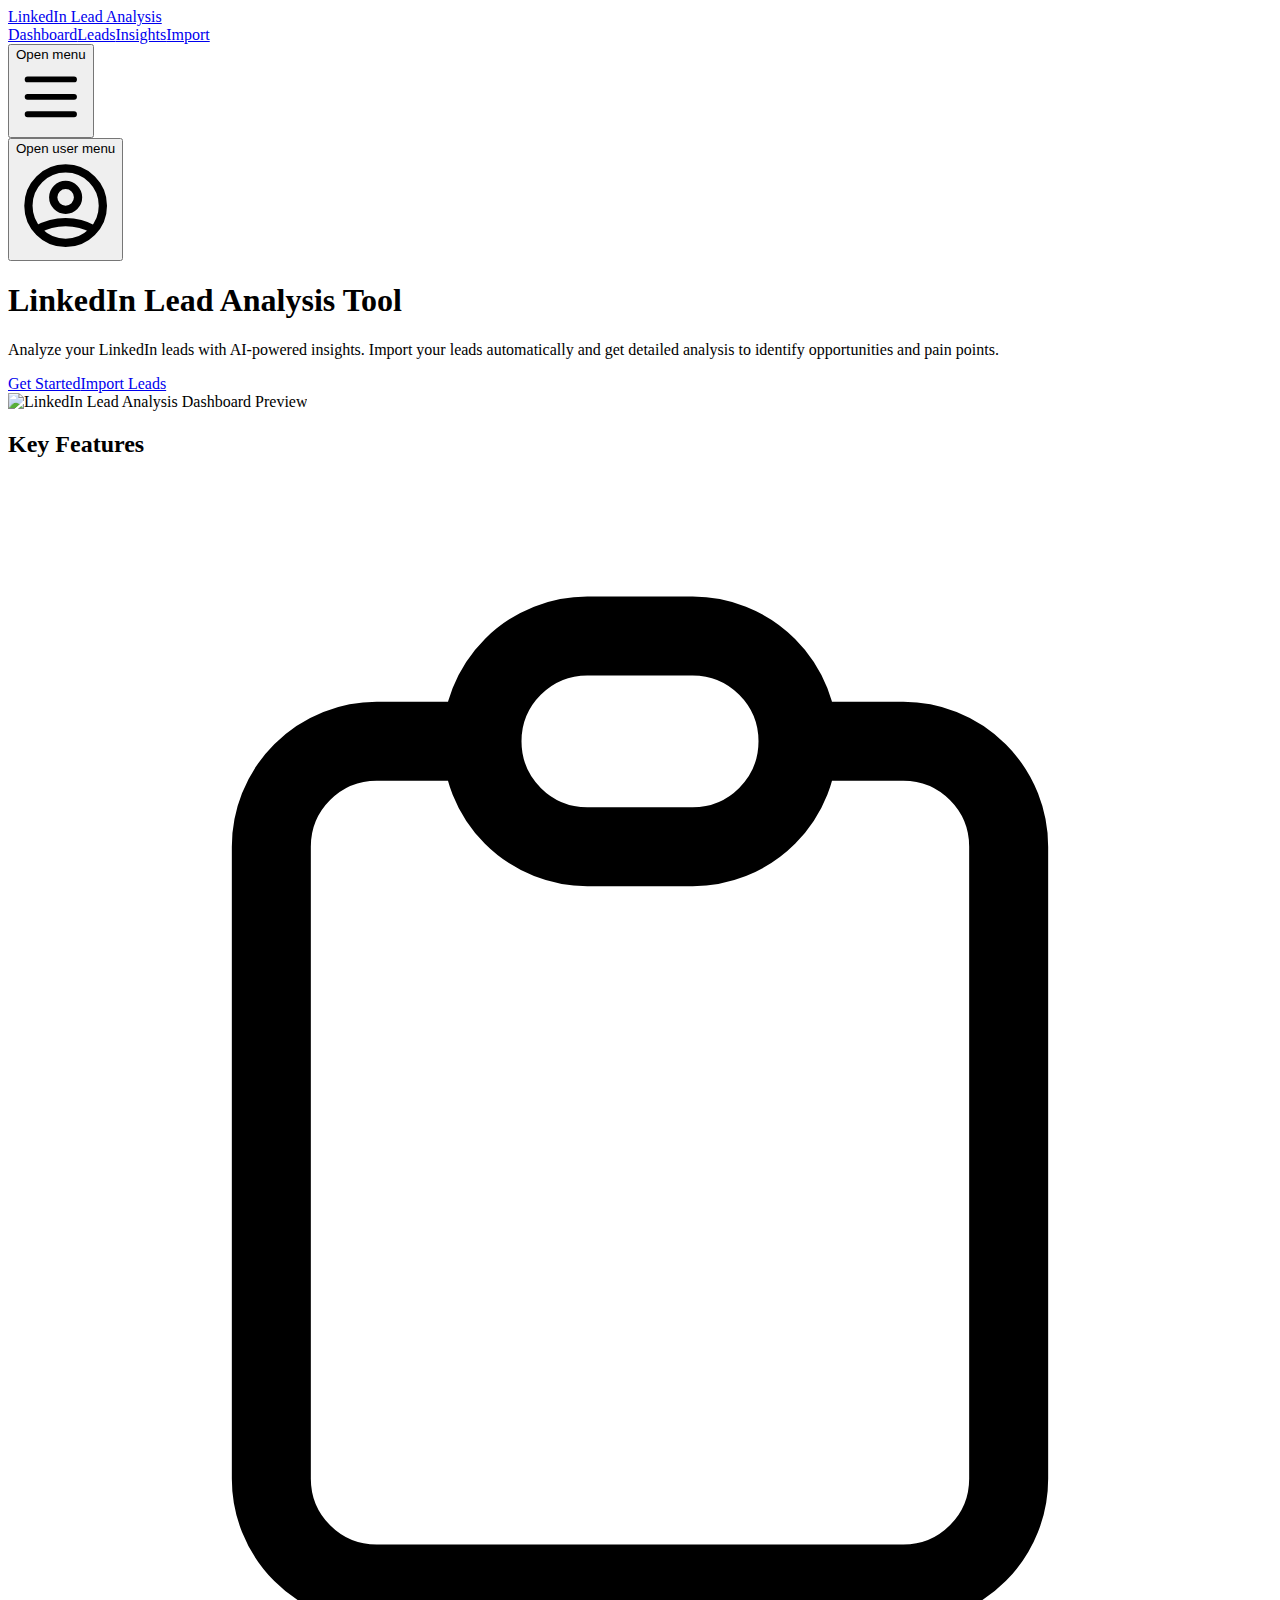
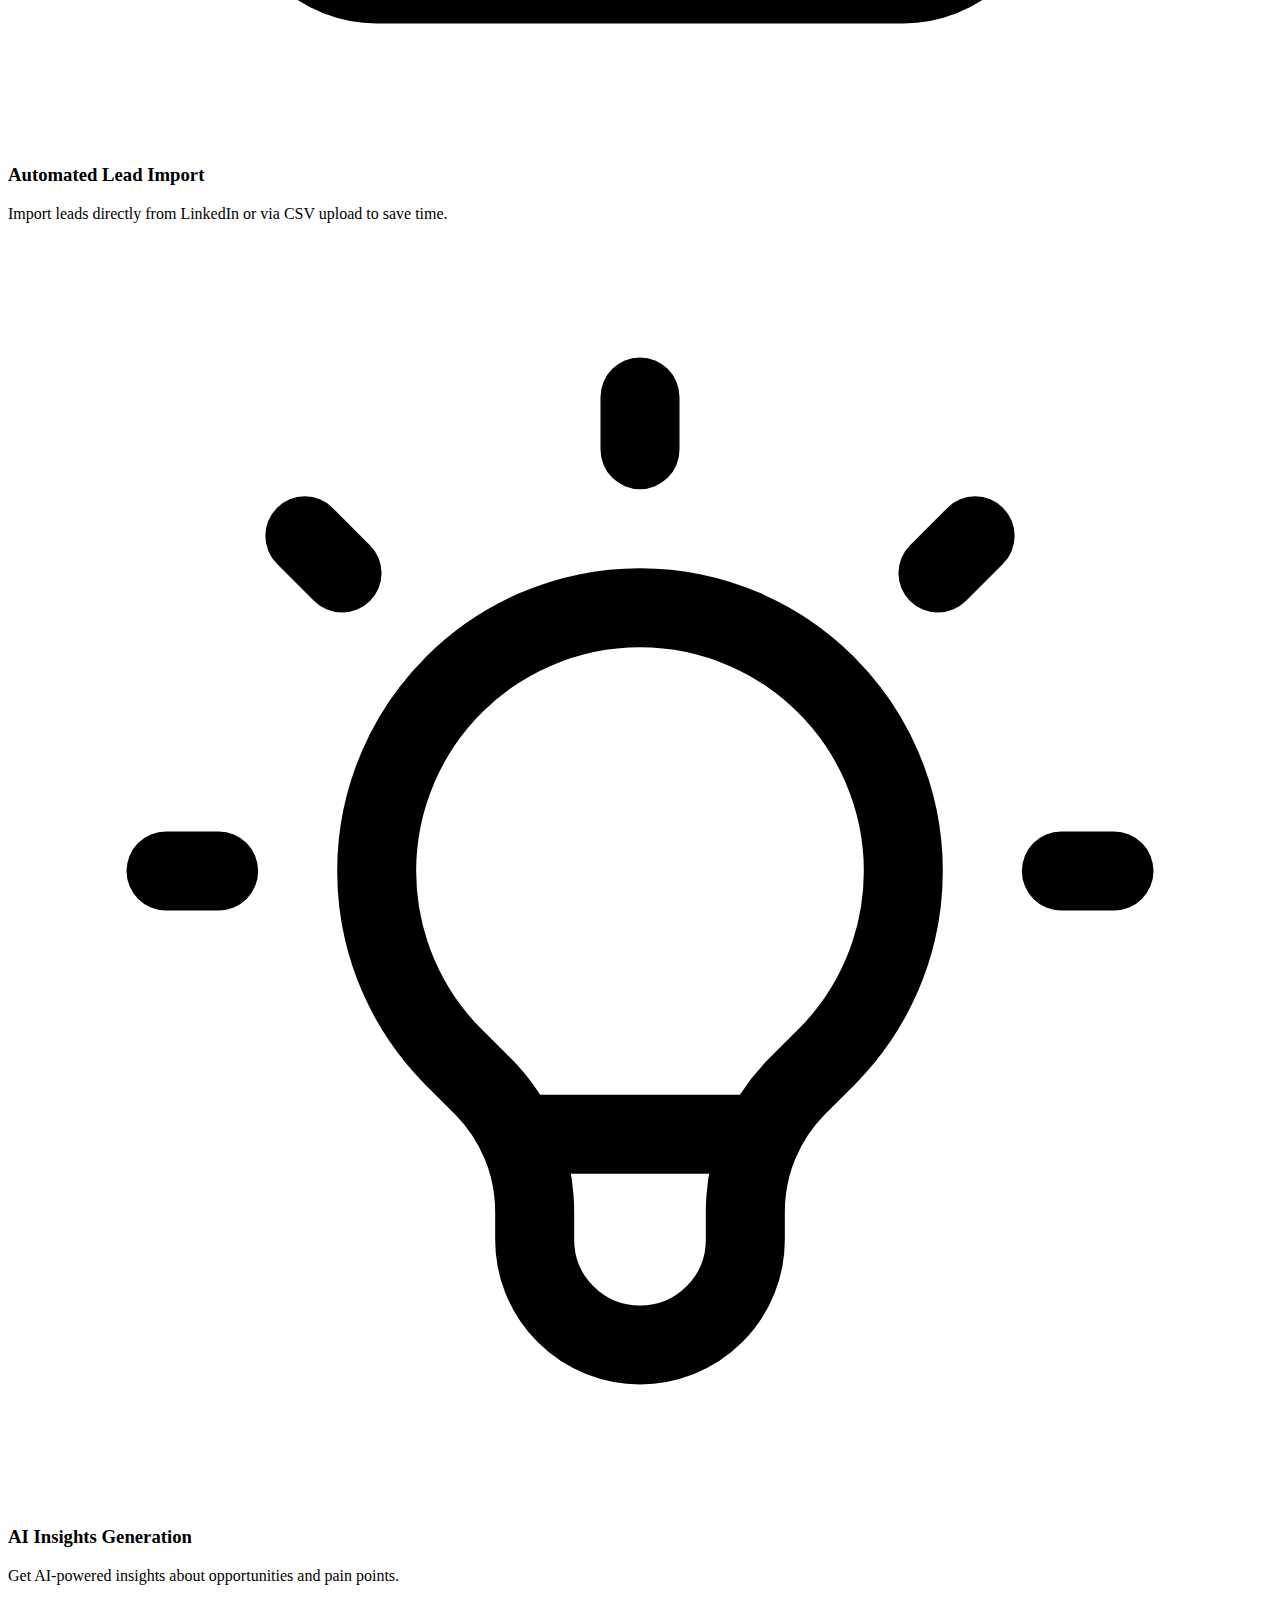
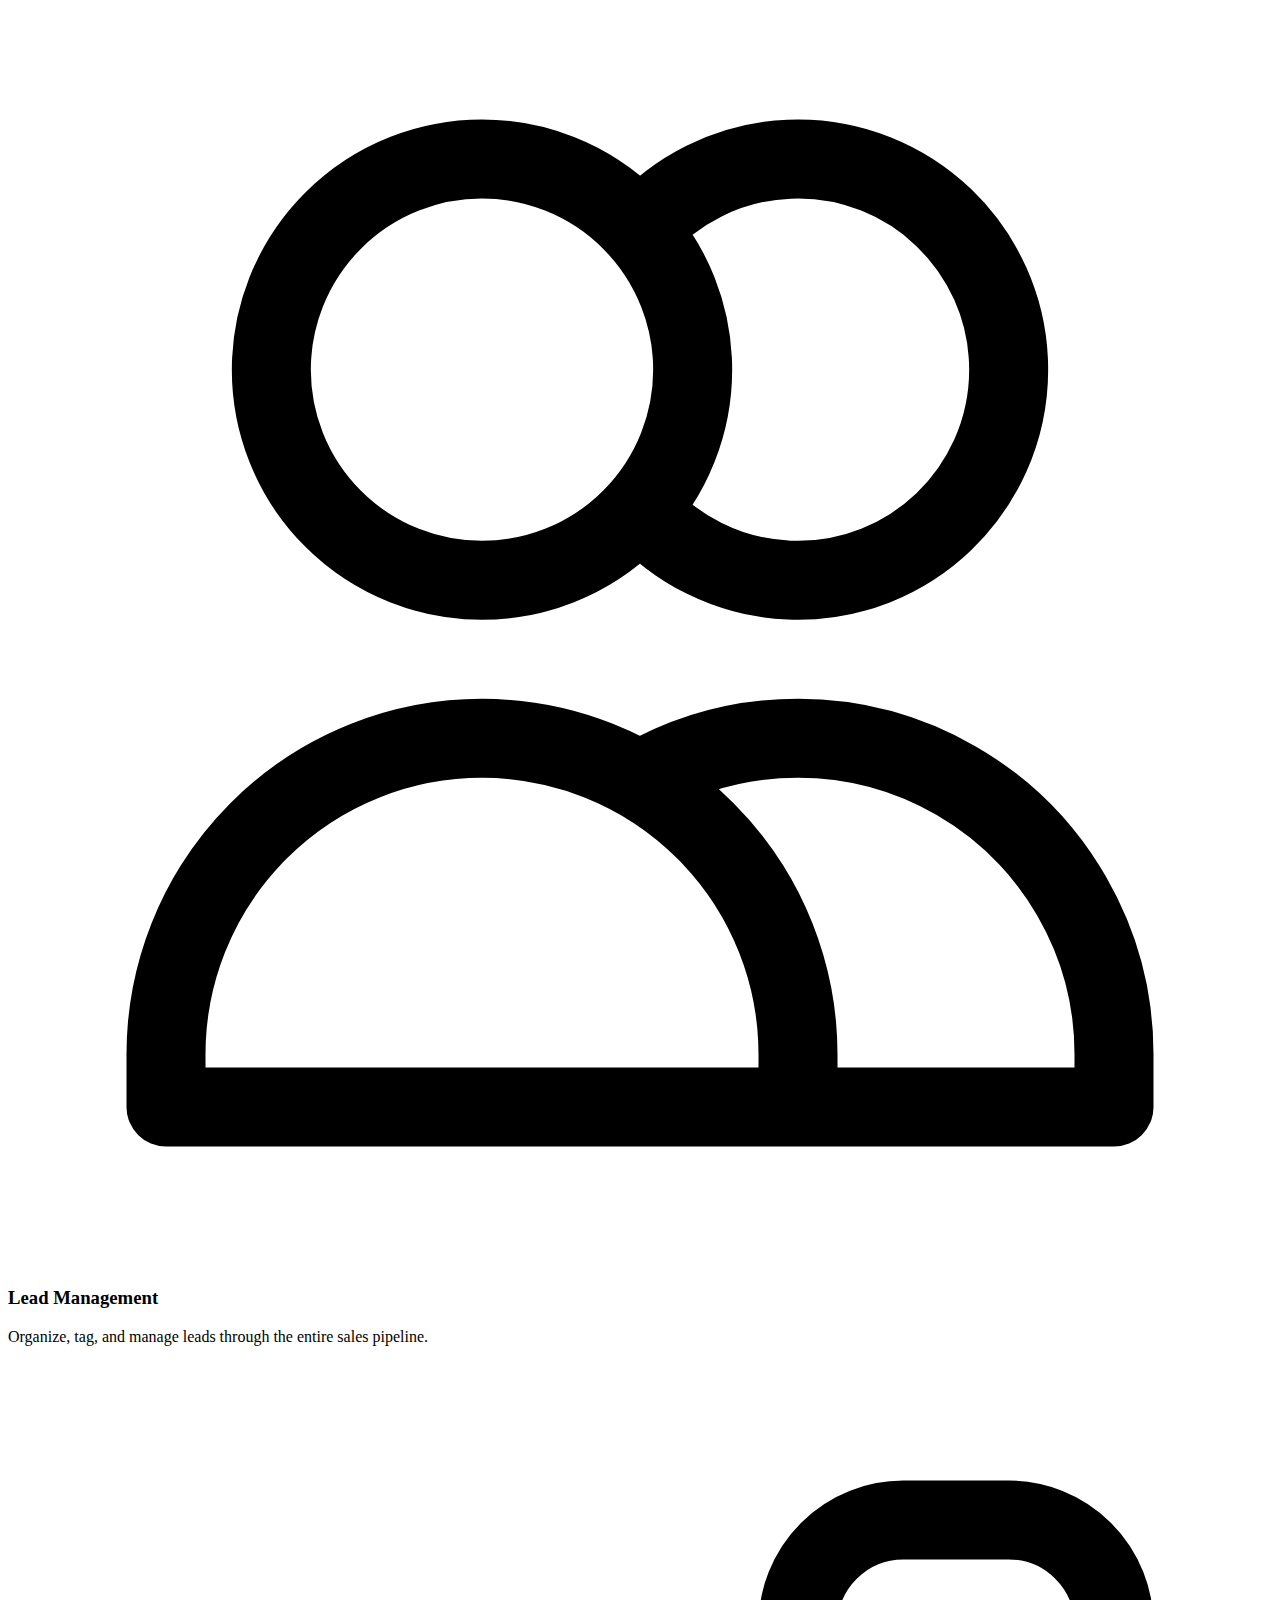
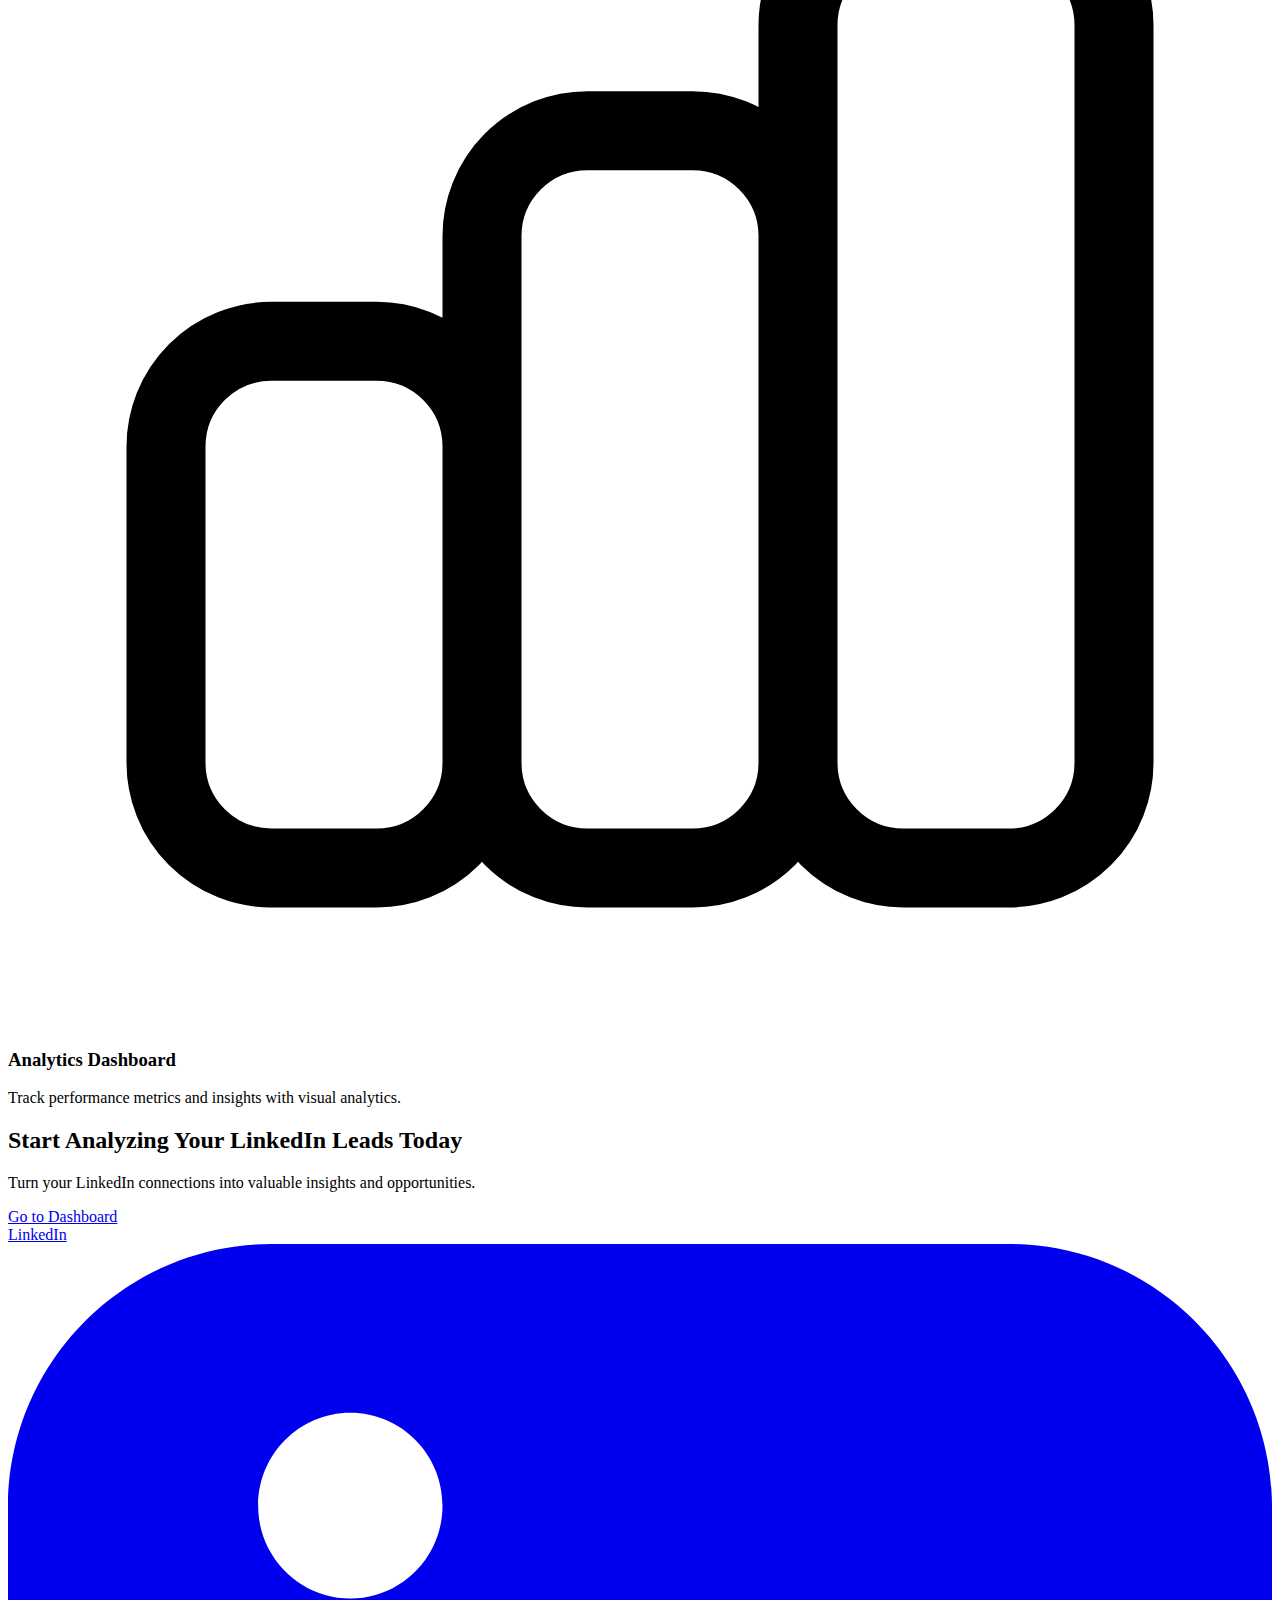
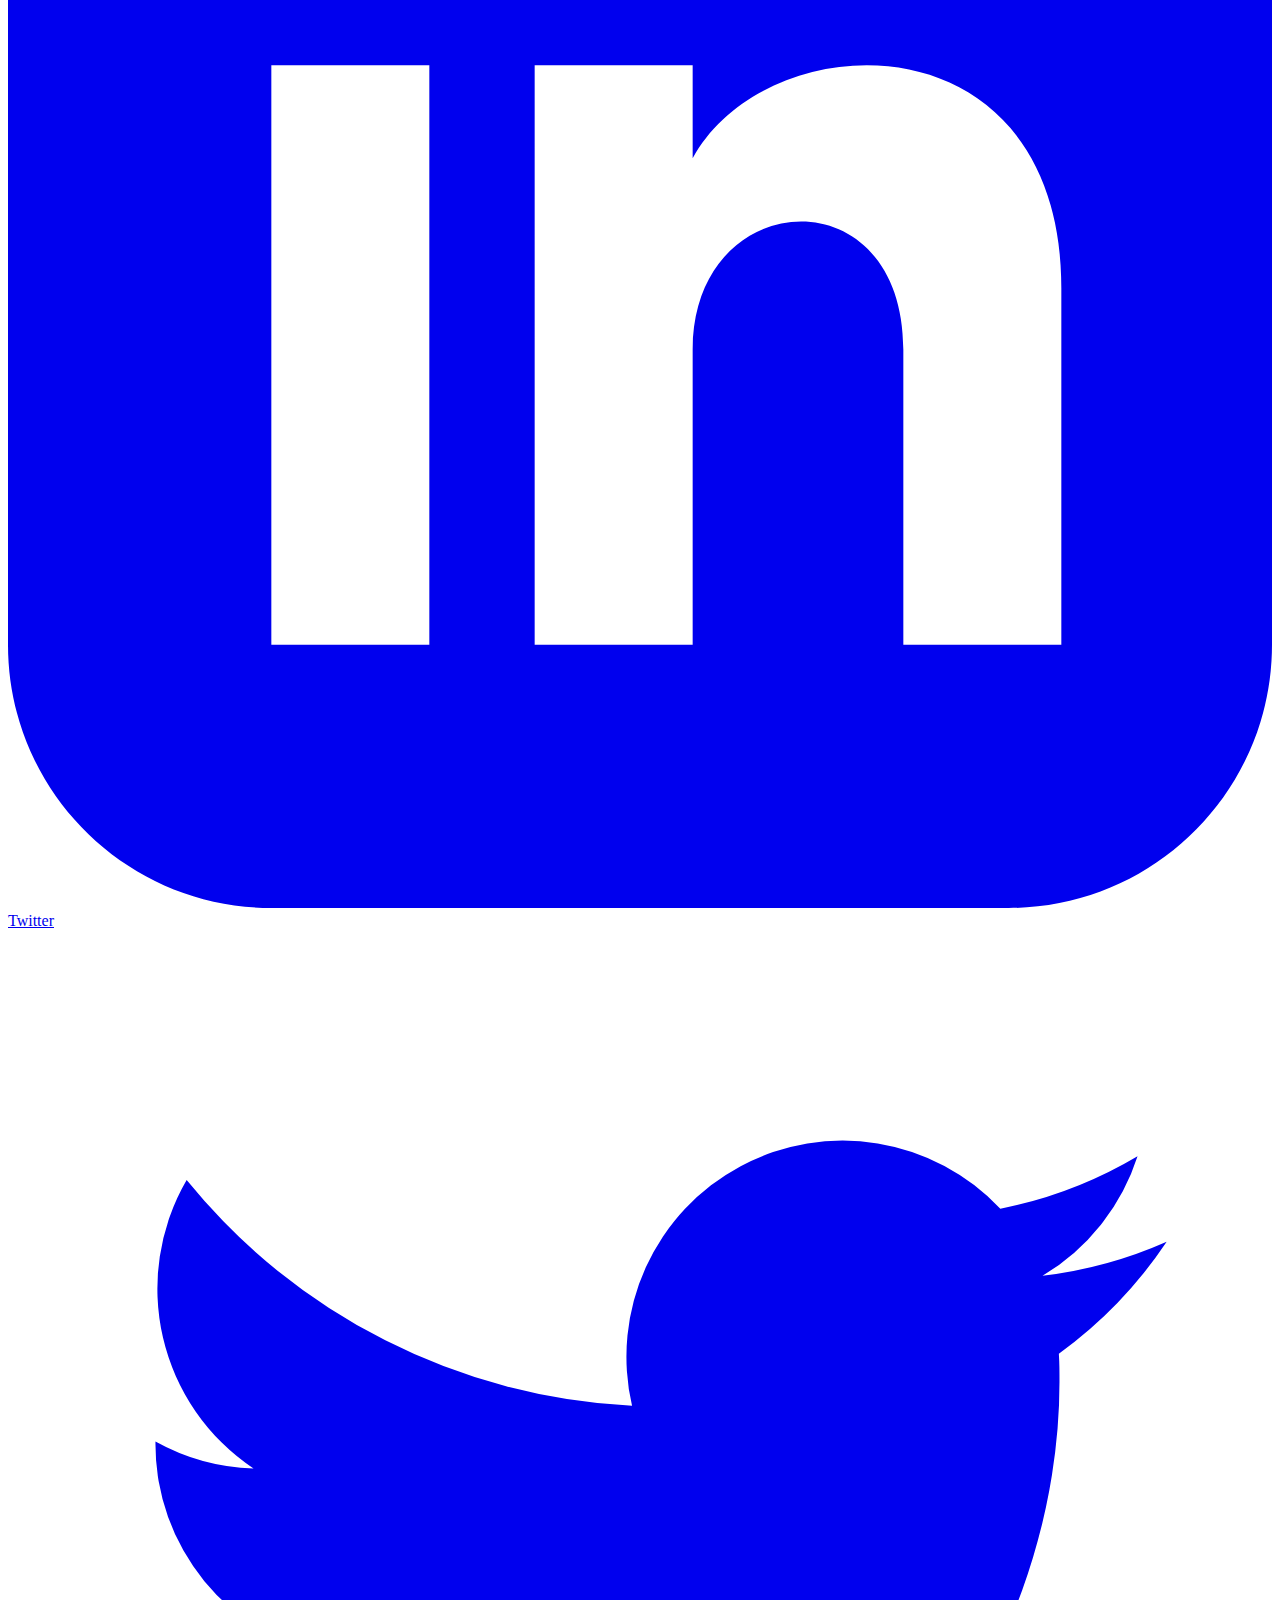
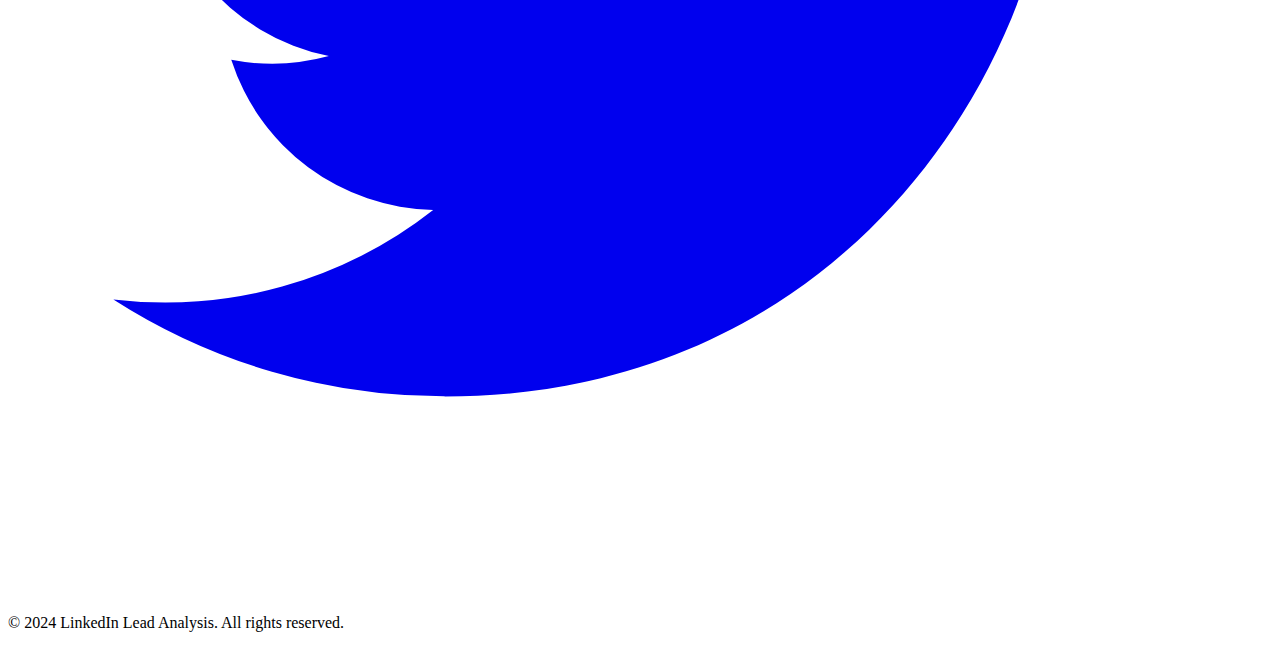
==== index.html @ 93cb3b11 "Updates" ====
<!DOCTYPE html><html lang="en"><head><meta charSet="utf-8"/><meta name="viewport" content="width=device-width, initial-scale=1"/><link rel="preload" href="/NEW-MARKETING-TOOL/_next/static/media/a34f9d1faa5f3315-s.p.woff2" as="font" crossorigin="" type="font/woff2"/><link rel="preload" as="image" href="/dashboard-preview.png"/><link rel="stylesheet" href="/NEW-MARKETING-TOOL/_next/static/css/48f36957bccbb7cc.css" crossorigin="" data-precedence="next"/><link rel="preload" as="script" fetchPriority="low" href="/NEW-MARKETING-TOOL/_next/static/chunks/webpack-5e99fee29c625ae4.js" crossorigin=""/><script src="/NEW-MARKETING-TOOL/_next/static/chunks/fd9d1056-b78abccdcf7e09a8.js" async="" crossorigin=""></script><script src="/NEW-MARKETING-TOOL/_next/static/chunks/938-a0bc5650059c9578.js" async="" crossorigin=""></script><script src="/NEW-MARKETING-TOOL/_next/static/chunks/main-app-19d5df9daa5c8cd0.js" async="" crossorigin=""></script><script src="/NEW-MARKETING-TOOL/_next/static/chunks/569-2658b2e7bd2319f5.js" async=""></script><script src="/NEW-MARKETING-TOOL/_next/static/chunks/app/page-57fda74e7f716767.js" async=""></script><title>LinkedIn Lead Analysis | AI-Powered Lead Intelligence</title><meta name="description" content="Generate actionable insights from LinkedIn leads using AI to create targeted marketing opportunities and outreach strategies."/><meta name="keywords" content="LinkedIn, lead generation, AI insights, marketing, sales, outreach, lead analysis"/><link rel="icon" href="/NEW-MARKETING-TOOL/favicon.ico" type="image/x-icon" sizes="16x16"/><meta name="next-size-adjust"/><script src="/NEW-MARKETING-TOOL/_next/static/chunks/polyfills-c67a75d1b6f99dc8.js" crossorigin="" noModule=""></script></head><body class="__variable_2b14c4 font-sans antialiased"><div class="min-h-screen flex flex-col bg-gradient-to-br from-indigo-50 to-white"><header class="bg-white shadow-sm border-b border-gray-200"><div class="max-w-7xl mx-auto px-3 sm:px-4 lg:px-6"><div class="flex justify-between h-12 items-center"><div class="flex-shrink-0 flex items-center"><a class="text-lg font-bold text-indigo-600" href="/NEW-MARKETING-TOOL">LinkedIn Lead Analysis</a></div><nav class="hidden md:flex space-x-1"><a class="px-2 py-1 rounded-md text-sm font-medium text-gray-500 hover:text-gray-700 hover:bg-gray-50" href="/NEW-MARKETING-TOOL/dashboard">Dashboard</a><a class="px-2 py-1 rounded-md text-sm font-medium text-gray-500 hover:text-gray-700 hover:bg-gray-50" href="/NEW-MARKETING-TOOL/leads">Leads</a><a class="px-2 py-1 rounded-md text-sm font-medium text-gray-500 hover:text-gray-700 hover:bg-gray-50" href="/NEW-MARKETING-TOOL/insights">Insights</a><a class="px-2 py-1 rounded-md text-sm font-medium text-gray-500 hover:text-gray-700 hover:bg-gray-50" href="/NEW-MARKETING-TOOL/import">Import</a></nav><div class="md:hidden flex items-center"><button class="inline-flex items-center justify-center p-1 rounded-md text-gray-400 hover:text-gray-500 hover:bg-gray-100 focus:outline-none"><span class="sr-only">Open menu</span><svg class="h-5 w-5" fill="none" viewBox="0 0 24 24" stroke="currentColor"><path stroke-linecap="round" stroke-linejoin="round" stroke-width="2" d="M4 6h16M4 12h16M4 18h16"></path></svg></button></div><div class="hidden md:block"><button class="inline-flex items-center justify-center p-1 rounded-md text-gray-400 hover:text-gray-500 hover:bg-gray-100 focus:outline-none"><span class="sr-only">Open user menu</span><svg class="h-4 w-4" fill="none" viewBox="0 0 24 24" stroke="currentColor"><path stroke-linecap="round" stroke-linejoin="round" stroke-width="2" d="M5.121 17.804A13.937 13.937 0 0112 16c2.5 0 4.847.655 6.879 1.804M15 10a3 3 0 11-6 0 3 3 0 016 0zm6 2a9 9 0 11-18 0 9 9 0 0118 0z"></path></svg></button></div></div></div></header><main class="flex-grow"><section class="container px-4 py-6 md:py-12 mx-auto"><div class="flex flex-col md:flex-row items-center"><div class="md:w-1/2 mb-6 md:mb-0 md:pr-8"><h1 class="text-3xl sm:text-4xl font-bold text-gray-900 mb-3"><span class="text-indigo-600">LinkedIn</span> Lead Analysis Tool</h1><p class="text-sm sm:text-base text-gray-600 mb-6 max-w-lg">Analyze your LinkedIn leads with AI-powered insights. Import your leads automatically and get detailed analysis to identify opportunities and pain points.</p><div class="flex flex-wrap gap-3"><a class="btn-primary" href="/NEW-MARKETING-TOOL/dashboard">Get Started</a><a class="btn-secondary" href="/NEW-MARKETING-TOOL/import">Import Leads</a></div></div><div class="md:w-1/2"><div class="relative rounded-lg shadow-md overflow-hidden"><img src="/dashboard-preview.png" alt="LinkedIn Lead Analysis Dashboard Preview" class="w-full h-auto max-h-[400px] object-cover"/><div class="absolute inset-0 bg-indigo-900 bg-opacity-20"></div></div></div></div></section><section class="container px-4 py-6 md:py-12 mx-auto"><h2 class="text-xl sm:text-2xl font-bold text-center mb-8">Key Features</h2><div class="responsive-grid-4"><div class="card p-4"><div class="mb-3 text-indigo-600"><svg xmlns="http://www.w3.org/2000/svg" class="h-8 w-8" fill="none" viewBox="0 0 24 24" stroke="currentColor"><path stroke-linecap="round" stroke-linejoin="round" stroke-width="1.5" d="M9 5H7a2 2 0 00-2 2v12a2 2 0 002 2h10a2 2 0 002-2V7a2 2 0 00-2-2h-2M9 5a2 2 0 002 2h2a2 2 0 002-2M9 5a2 2 0 012-2h2a2 2 0 012 2"></path></svg></div><h3 class="text-base font-semibold mb-2">Automated Lead Import</h3><p class="text-xs sm:text-sm text-gray-600">Import leads directly from LinkedIn or via CSV upload to save time.</p></div><div class="card p-4"><div class="mb-3 text-indigo-600"><svg xmlns="http://www.w3.org/2000/svg" class="h-8 w-8" fill="none" viewBox="0 0 24 24" stroke="currentColor"><path stroke-linecap="round" stroke-linejoin="round" stroke-width="1.5" d="M9.663 17h4.673M12 3v1m6.364 1.636l-.707.707M21 12h-1M4 12H3m3.343-5.657l-.707-.707m2.828 9.9a5 5 0 117.072 0l-.548.547A3.374 3.374 0 0014 18.469V19a2 2 0 11-4 0v-.531c0-.895-.356-1.754-.988-2.386l-.548-.547z"></path></svg></div><h3 class="text-base font-semibold mb-2">AI Insights Generation</h3><p class="text-xs sm:text-sm text-gray-600">Get AI-powered insights about opportunities and pain points.</p></div><div class="card p-4"><div class="mb-3 text-indigo-600"><svg xmlns="http://www.w3.org/2000/svg" class="h-8 w-8" fill="none" viewBox="0 0 24 24" stroke="currentColor"><path stroke-linecap="round" stroke-linejoin="round" stroke-width="1.5" d="M12 4.354a4 4 0 110 5.292M15 21H3v-1a6 6 0 0112 0v1zm0 0h6v-1a6 6 0 00-9-5.197M13 7a4 4 0 11-8 0 4 4 0 018 0z"></path></svg></div><h3 class="text-base font-semibold mb-2">Lead Management</h3><p class="text-xs sm:text-sm text-gray-600">Organize, tag, and manage leads through the entire sales pipeline.</p></div><div class="card p-4"><div class="mb-3 text-indigo-600"><svg xmlns="http://www.w3.org/2000/svg" class="h-8 w-8" fill="none" viewBox="0 0 24 24" stroke="currentColor"><path stroke-linecap="round" stroke-linejoin="round" stroke-width="1.5" d="M9 19v-6a2 2 0 00-2-2H5a2 2 0 00-2 2v6a2 2 0 002 2h2a2 2 0 002-2zm0 0V9a2 2 0 012-2h2a2 2 0 012 2v10m-6 0a2 2 0 002 2h2a2 2 0 002-2m0 0V5a2 2 0 012-2h2a2 2 0 012 2v14a2 2 0 01-2 2h-2a2 2 0 01-2-2z"></path></svg></div><h3 class="text-base font-semibold mb-2">Analytics Dashboard</h3><p class="text-xs sm:text-sm text-gray-600">Track performance metrics and insights with visual analytics.</p></div></div></section><section class="bg-indigo-600 text-white py-6 md:py-10"><div class="container px-4 mx-auto text-center"><h2 class="text-xl sm:text-2xl font-bold mb-3">Start Analyzing Your LinkedIn Leads Today</h2><p class="text-sm sm:text-base text-indigo-100 mb-6 max-w-xl mx-auto">Turn your LinkedIn connections into valuable insights and opportunities.</p><a class="btn bg-white text-indigo-600 hover:bg-indigo-50" href="/NEW-MARKETING-TOOL/dashboard">Go to Dashboard</a></div></section></main><footer class="bg-white border-t border-gray-200"><div class="max-w-7xl mx-auto py-8 px-4 sm:px-6 lg:px-8"><div class="md:flex md:items-center md:justify-between"><div class="flex justify-center md:order-2 space-x-6"><a href="#" class="text-gray-400 hover:text-gray-500"><span class="sr-only">LinkedIn</span><svg class="h-6 w-6" fill="currentColor" viewBox="0 0 24 24" aria-hidden="true"><path d="M19 0h-14c-2.761 0-5 2.239-5 5v14c0 2.761 2.239 5 5 5h14c2.762 0 5-2.239 5-5v-14c0-2.761-2.238-5-5-5zm-11 19h-3v-11h3v11zm-1.5-12.268c-.966 0-1.75-.79-1.75-1.764s.784-1.764 1.75-1.764 1.75.79 1.75 1.764-.783 1.764-1.75 1.764zm13.5 12.268h-3v-5.604c0-3.368-4-3.113-4 0v5.604h-3v-11h3v1.765c1.396-2.586 7-2.777 7 2.476v6.759z"></path></svg></a><a href="#" class="text-gray-400 hover:text-gray-500"><span class="sr-only">Twitter</span><svg class="h-6 w-6" fill="currentColor" viewBox="0 0 24 24" aria-hidden="true"><path d="M8.29 20.251c7.547 0 11.675-6.253 11.675-11.675 0-.178 0-.355-.012-.53A8.348 8.348 0 0022 5.92a8.19 8.19 0 01-2.357.646 4.118 4.118 0 001.804-2.27 8.224 8.224 0 01-2.605.996 4.107 4.107 0 00-6.993 3.743 11.65 11.65 0 01-8.457-4.287 4.106 4.106 0 001.27 5.477A4.072 4.072 0 012.8 9.713v.052a4.105 4.105 0 003.292 4.022 4.095 4.095 0 01-1.853.07 4.108 4.108 0 003.834 2.85A8.233 8.233 0 012 18.407a11.616 11.616 0 006.29 1.84"></path></svg></a></div><div class="mt-8 md:mt-0 md:order-1"><p class="text-center text-base text-gray-400">© 2024 LinkedIn Lead Analysis. All rights reserved.</p></div></div></div></footer></div><script src="/NEW-MARKETING-TOOL/_next/static/chunks/webpack-5e99fee29c625ae4.js" crossorigin="" async=""></script><script>(self.__next_f=self.__next_f||[]).push([0]);self.__next_f.push([2,null])</script><script>self.__next_f.push([1,"1:HL[\"/NEW-MARKETING-TOOL/_next/static/media/a34f9d1faa5f3315-s.p.woff2\",\"font\",{\"crossOrigin\":\"\",\"type\":\"font/woff2\"}]\n2:HL[\"/NEW-MARKETING-TOOL/_next/static/css/48f36957bccbb7cc.css\",\"style\",{\"crossOrigin\":\"\"}]\n0:\"$L3\"\n"])</script><script>self.__next_f.push([1,"4:I[7690,[],\"\"]\n6:I[5211,[\"569\",\"static/chunks/569-2658b2e7bd2319f5.js\",\"931\",\"static/chunks/app/page-57fda74e7f716767.js\"],\"\"]\n7:I[5250,[\"569\",\"static/chunks/569-2658b2e7bd2319f5.js\",\"931\",\"static/chunks/app/page-57fda74e7f716767.js\"],\"\"]\n8:I[5613,[],\"\"]\n9:I[1778,[],\"\"]\nb:I[8955,[],\"\"]\n"])</script><script>self.__next_f.push([1,"3:[[[\"$\",\"link\",\"0\",{\"rel\":\"stylesheet\",\"href\":\"/NEW-MARKETING-TOOL/_next/static/css/48f36957bccbb7cc.css\",\"precedence\":\"next\",\"crossOrigin\":\"\"}]],[\"$\",\"$L4\",null,{\"buildId\":\"wCmvEN2NuVt2S021IjW5R\",\"assetPrefix\":\"/NEW-MARKETING-TOOL\",\"initialCanonicalUrl\":\"/\",\"initialTree\":[\"\",{\"children\":[\"__PAGE__\",{}]},\"$undefined\",\"$undefined\",true],\"initialSeedData\":[\"\",{\"children\":[\"__PAGE__\",{},[\"$L5\",[\"$\",\"div\",null,{\"className\":\"min-h-screen flex flex-col bg-gradient-to-br from-indigo-50 to-white\",\"children\":[[\"$\",\"$L6\",null,{}],[\"$\",\"main\",null,{\"className\":\"flex-grow\",\"children\":[[\"$\",\"section\",null,{\"className\":\"container px-4 py-6 md:py-12 mx-auto\",\"children\":[\"$\",\"div\",null,{\"className\":\"flex flex-col md:flex-row items-center\",\"children\":[[\"$\",\"div\",null,{\"className\":\"md:w-1/2 mb-6 md:mb-0 md:pr-8\",\"children\":[[\"$\",\"h1\",null,{\"className\":\"text-3xl sm:text-4xl font-bold text-gray-900 mb-3\",\"children\":[[\"$\",\"span\",null,{\"className\":\"text-indigo-600\",\"children\":\"LinkedIn\"}],\" Lead Analysis Tool\"]}],[\"$\",\"p\",null,{\"className\":\"text-sm sm:text-base text-gray-600 mb-6 max-w-lg\",\"children\":\"Analyze your LinkedIn leads with AI-powered insights. Import your leads automatically and get detailed analysis to identify opportunities and pain points.\"}],[\"$\",\"div\",null,{\"className\":\"flex flex-wrap gap-3\",\"children\":[[\"$\",\"$L7\",null,{\"href\":\"/dashboard\",\"className\":\"btn-primary\",\"children\":\"Get Started\"}],[\"$\",\"$L7\",null,{\"href\":\"/import\",\"className\":\"btn-secondary\",\"children\":\"Import Leads\"}]]}]]}],[\"$\",\"div\",null,{\"className\":\"md:w-1/2\",\"children\":[\"$\",\"div\",null,{\"className\":\"relative rounded-lg shadow-md overflow-hidden\",\"children\":[[\"$\",\"img\",null,{\"src\":\"/dashboard-preview.png\",\"alt\":\"LinkedIn Lead Analysis Dashboard Preview\",\"className\":\"w-full h-auto max-h-[400px] object-cover\"}],[\"$\",\"div\",null,{\"className\":\"absolute inset-0 bg-indigo-900 bg-opacity-20\"}]]}]}]]}]}],[\"$\",\"section\",null,{\"className\":\"container px-4 py-6 md:py-12 mx-auto\",\"children\":[[\"$\",\"h2\",null,{\"className\":\"text-xl sm:text-2xl font-bold text-center mb-8\",\"children\":\"Key Features\"}],[\"$\",\"div\",null,{\"className\":\"responsive-grid-4\",\"children\":[[\"$\",\"div\",null,{\"className\":\"card p-4\",\"children\":[[\"$\",\"div\",null,{\"className\":\"mb-3 text-indigo-600\",\"children\":[\"$\",\"svg\",null,{\"xmlns\":\"http://www.w3.org/2000/svg\",\"className\":\"h-8 w-8\",\"fill\":\"none\",\"viewBox\":\"0 0 24 24\",\"stroke\":\"currentColor\",\"children\":[\"$\",\"path\",null,{\"strokeLinecap\":\"round\",\"strokeLinejoin\":\"round\",\"strokeWidth\":1.5,\"d\":\"M9 5H7a2 2 0 00-2 2v12a2 2 0 002 2h10a2 2 0 002-2V7a2 2 0 00-2-2h-2M9 5a2 2 0 002 2h2a2 2 0 002-2M9 5a2 2 0 012-2h2a2 2 0 012 2\"}]}]}],[\"$\",\"h3\",null,{\"className\":\"text-base font-semibold mb-2\",\"children\":\"Automated Lead Import\"}],[\"$\",\"p\",null,{\"className\":\"text-xs sm:text-sm text-gray-600\",\"children\":\"Import leads directly from LinkedIn or via CSV upload to save time.\"}]]}],[\"$\",\"div\",null,{\"className\":\"card p-4\",\"children\":[[\"$\",\"div\",null,{\"className\":\"mb-3 text-indigo-600\",\"children\":[\"$\",\"svg\",null,{\"xmlns\":\"http://www.w3.org/2000/svg\",\"className\":\"h-8 w-8\",\"fill\":\"none\",\"viewBox\":\"0 0 24 24\",\"stroke\":\"currentColor\",\"children\":[\"$\",\"path\",null,{\"strokeLinecap\":\"round\",\"strokeLinejoin\":\"round\",\"strokeWidth\":1.5,\"d\":\"M9.663 17h4.673M12 3v1m6.364 1.636l-.707.707M21 12h-1M4 12H3m3.343-5.657l-.707-.707m2.828 9.9a5 5 0 117.072 0l-.548.547A3.374 3.374 0 0014 18.469V19a2 2 0 11-4 0v-.531c0-.895-.356-1.754-.988-2.386l-.548-.547z\"}]}]}],[\"$\",\"h3\",null,{\"className\":\"text-base font-semibold mb-2\",\"children\":\"AI Insights Generation\"}],[\"$\",\"p\",null,{\"className\":\"text-xs sm:text-sm text-gray-600\",\"children\":\"Get AI-powered insights about opportunities and pain points.\"}]]}],[\"$\",\"div\",null,{\"className\":\"card p-4\",\"children\":[[\"$\",\"div\",null,{\"className\":\"mb-3 text-indigo-600\",\"children\":[\"$\",\"svg\",null,{\"xmlns\":\"http://www.w3.org/2000/svg\",\"className\":\"h-8 w-8\",\"fill\":\"none\",\"viewBox\":\"0 0 24 24\",\"stroke\":\"currentColor\",\"children\":[\"$\",\"path\",null,{\"strokeLinecap\":\"round\",\"strokeLinejoin\":\"round\",\"strokeWidth\":1.5,\"d\":\"M12 4.354a4 4 0 110 5.292M15 21H3v-1a6 6 0 0112 0v1zm0 0h6v-1a6 6 0 00-9-5.197M13 7a4 4 0 11-8 0 4 4 0 018 0z\"}]}]}],[\"$\",\"h3\",null,{\"className\":\"text-base font-semibold mb-2\",\"children\":\"Lead Management\"}],[\"$\",\"p\",null,{\"className\":\"text-xs sm:text-sm text-gray-600\",\"children\":\"Organize, tag, and manage leads through the entire sales pipeline.\"}]]}],[\"$\",\"div\",null,{\"className\":\"card p-4\",\"children\":[[\"$\",\"div\",null,{\"className\":\"mb-3 text-indigo-600\",\"children\":[\"$\",\"svg\",null,{\"xmlns\":\"http://www.w3.org/2000/svg\",\"className\":\"h-8 w-8\",\"fill\":\"none\",\"viewBox\":\"0 0 24 24\",\"stroke\":\"currentColor\",\"children\":[\"$\",\"path\",null,{\"strokeLinecap\":\"round\",\"strokeLinejoin\":\"round\",\"strokeWidth\":1.5,\"d\":\"M9 19v-6a2 2 0 00-2-2H5a2 2 0 00-2 2v6a2 2 0 002 2h2a2 2 0 002-2zm0 0V9a2 2 0 012-2h2a2 2 0 012 2v10m-6 0a2 2 0 002 2h2a2 2 0 002-2m0 0V5a2 2 0 012-2h2a2 2 0 012 2v14a2 2 0 01-2 2h-2a2 2 0 01-2-2z\"}]}]}],[\"$\",\"h3\",null,{\"className\":\"text-base font-semibold mb-2\",\"children\":\"Analytics Dashboard\"}],[\"$\",\"p\",null,{\"className\":\"text-xs sm:text-sm text-gray-600\",\"children\":\"Track performance metrics and insights with visual analytics.\"}]]}]]}]]}],[\"$\",\"section\",null,{\"className\":\"bg-indigo-600 text-white py-6 md:py-10\",\"children\":[\"$\",\"div\",null,{\"className\":\"container px-4 mx-auto text-center\",\"children\":[[\"$\",\"h2\",null,{\"className\":\"text-xl sm:text-2xl font-bold mb-3\",\"children\":\"Start Analyzing Your LinkedIn Leads Today\"}],[\"$\",\"p\",null,{\"className\":\"text-sm sm:text-base text-indigo-100 mb-6 max-w-xl mx-auto\",\"children\":\"Turn your LinkedIn connections into valuable insights and opportunities.\"}],[\"$\",\"$L7\",null,{\"href\":\"/dashboard\",\"className\":\"btn bg-white text-indigo-600 hover:bg-indigo-50\",\"children\":\"Go to Dashboard\"}]]}]}]]}],[\"$\",\"footer\",null,{\"className\":\"bg-white border-t border-gray-200\",\"children\":[\"$\",\"div\",null,{\"className\":\"max-w-7xl mx-auto py-8 px-4 sm:px-6 lg:px-8\",\"children\":[\"$\",\"div\",null,{\"className\":\"md:flex md:items-center md:justify-between\",\"children\":[[\"$\",\"div\",null,{\"className\":\"flex justify-center md:order-2 space-x-6\",\"children\":[[\"$\",\"a\",null,{\"href\":\"#\",\"className\":\"text-gray-400 hover:text-gray-500\",\"children\":[[\"$\",\"span\",null,{\"className\":\"sr-only\",\"children\":\"LinkedIn\"}],[\"$\",\"svg\",null,{\"className\":\"h-6 w-6\",\"fill\":\"currentColor\",\"viewBox\":\"0 0 24 24\",\"aria-hidden\":\"true\",\"children\":[\"$\",\"path\",null,{\"d\":\"M19 0h-14c-2.761 0-5 2.239-5 5v14c0 2.761 2.239 5 5 5h14c2.762 0 5-2.239 5-5v-14c0-2.761-2.238-5-5-5zm-11 19h-3v-11h3v11zm-1.5-12.268c-.966 0-1.75-.79-1.75-1.764s.784-1.764 1.75-1.764 1.75.79 1.75 1.764-.783 1.764-1.75 1.764zm13.5 12.268h-3v-5.604c0-3.368-4-3.113-4 0v5.604h-3v-11h3v1.765c1.396-2.586 7-2.777 7 2.476v6.759z\"}]}]]}],[\"$\",\"a\",null,{\"href\":\"#\",\"className\":\"text-gray-400 hover:text-gray-500\",\"children\":[[\"$\",\"span\",null,{\"className\":\"sr-only\",\"children\":\"Twitter\"}],[\"$\",\"svg\",null,{\"className\":\"h-6 w-6\",\"fill\":\"currentColor\",\"viewBox\":\"0 0 24 24\",\"aria-hidden\":\"true\",\"children\":[\"$\",\"path\",null,{\"d\":\"M8.29 20.251c7.547 0 11.675-6.253 11.675-11.675 0-.178 0-.355-.012-.53A8.348 8.348 0 0022 5.92a8.19 8.19 0 01-2.357.646 4.118 4.118 0 001.804-2.27 8.224 8.224 0 01-2.605.996 4.107 4.107 0 00-6.993 3.743 11.65 11.65 0 01-8.457-4.287 4.106 4.106 0 001.27 5.477A4.072 4.072 0 012.8 9.713v.052a4.105 4.105 0 003.292 4.022 4.095 4.095 0 01-1.853.07 4.108 4.108 0 003.834 2.85A8.233 8.233 0 012 18.407a11.616 11.616 0 006.29 1.84\"}]}]]}]]}],[\"$\",\"div\",null,{\"className\":\"mt-8 md:mt-0 md:order-1\",\"children\":[\"$\",\"p\",null,{\"className\":\"text-center text-base text-gray-400\",\"children\":\"© 2024 LinkedIn Lead Analysis. All rights reserved.\"}]}]]}]}]}]]}],null]]},[null,[\"$\",\"html\",null,{\"lang\":\"en\",\"children\":[\"$\",\"body\",null,{\"className\":\"__variable_2b14c4 font-sans antialiased\",\"children\":[\"$\",\"$L8\",null,{\"parallelRouterKey\":\"children\",\"segmentPath\":[\"children\"],\"loading\":\"$undefined\",\"loadingStyles\":\"$undefined\",\"loadingScripts\":\"$undefined\",\"hasLoading\":false,\"error\":\"$undefined\",\"errorStyles\":\"$undefined\",\"errorScripts\":\"$undefined\",\"template\":[\"$\",\"$L9\",null,{}],\"templateStyles\":\"$undefined\",\"templateScripts\":\"$undefined\",\"notFound\":[[\"$\",\"title\",null,{\"children\":\"404: This page could not be found.\"}],[\"$\",\"div\",null,{\"style\":{\"fontFamily\":\"system-ui,\\\"Segoe UI\\\",Roboto,Helvetica,Arial,sans-serif,\\\"Apple Color Emoji\\\",\\\"Segoe UI Emoji\\\"\",\"height\":\"100vh\",\"textAlign\":\"center\",\"display\":\"flex\",\"flexDirection\":\"column\",\"alignItems\":\"center\",\"justifyContent\":\"center\"},\"children\":[\"$\",\"div\",null,{\"children\":[[\"$\",\"style\",null,{\"dangerouslySetInnerHTML\":{\"__html\":\"body{color:#000;background:#fff;margin:0}.next-error-h1{border-right:1px solid rgba(0,0,0,.3)}@media (prefers-color-scheme:dark){body{color:#fff;background:#000}.next-error-h1{border-right:1px solid rgba(255,255,255,.3)}}\"}}],[\"$\",\"h1\",null,{\"className\":\"next-error-h1\",\"style\":{\"display\":\"inline-block\",\"margin\":\"0 20px 0 0\",\"padding\":\"0 23px 0 0\",\"fontSize\":24,\"fontWeight\":500,\"verticalAlign\":\"top\",\"lineHeight\":\"49px\"},\"children\":\"404\"}],[\"$\",\"div\",null,{\"style\":{\"display\":\"inline-block\"},\"children\":[\"$\",\"h2\",null,{\"style\":{\"fontSize\":14,\"fontWeight\":400,\"lineHeight\":\"49px\",\"margin\":0},\"children\":\"This page could not be found.\"}]}]]}]}]],\"notFoundStyles\":[],\"styles\":null}]}]}],null]],\"initialHead\":[false,\"$La\"],\"globalErrorComponent\":\"$b\"}]]\n"])</script><script>self.__next_f.push([1,"a:[[\"$\",\"meta\",\"0\",{\"name\":\"viewport\",\"content\":\"width=device-width, initial-scale=1\"}],[\"$\",\"meta\",\"1\",{\"charSet\":\"utf-8\"}],[\"$\",\"title\",\"2\",{\"children\":\"LinkedIn Lead Analysis | AI-Powered Lead Intelligence\"}],[\"$\",\"meta\",\"3\",{\"name\":\"description\",\"content\":\"Generate actionable insights from LinkedIn leads using AI to create targeted marketing opportunities and outreach strategies.\"}],[\"$\",\"meta\",\"4\",{\"name\":\"keywords\",\"content\":\"LinkedIn, lead generation, AI insights, marketing, sales, outreach, lead analysis\"}],[\"$\",\"link\",\"5\",{\"rel\":\"icon\",\"href\":\"/NEW-MARKETING-TOOL/favicon.ico\",\"type\":\"image/x-icon\",\"sizes\":\"16x16\"}],[\"$\",\"meta\",\"6\",{\"name\":\"next-size-adjust\"}]]\n"])</script><script>self.__next_f.push([1,"5:null\n"])</script><script>self.__next_f.push([1,""])</script></body></html>
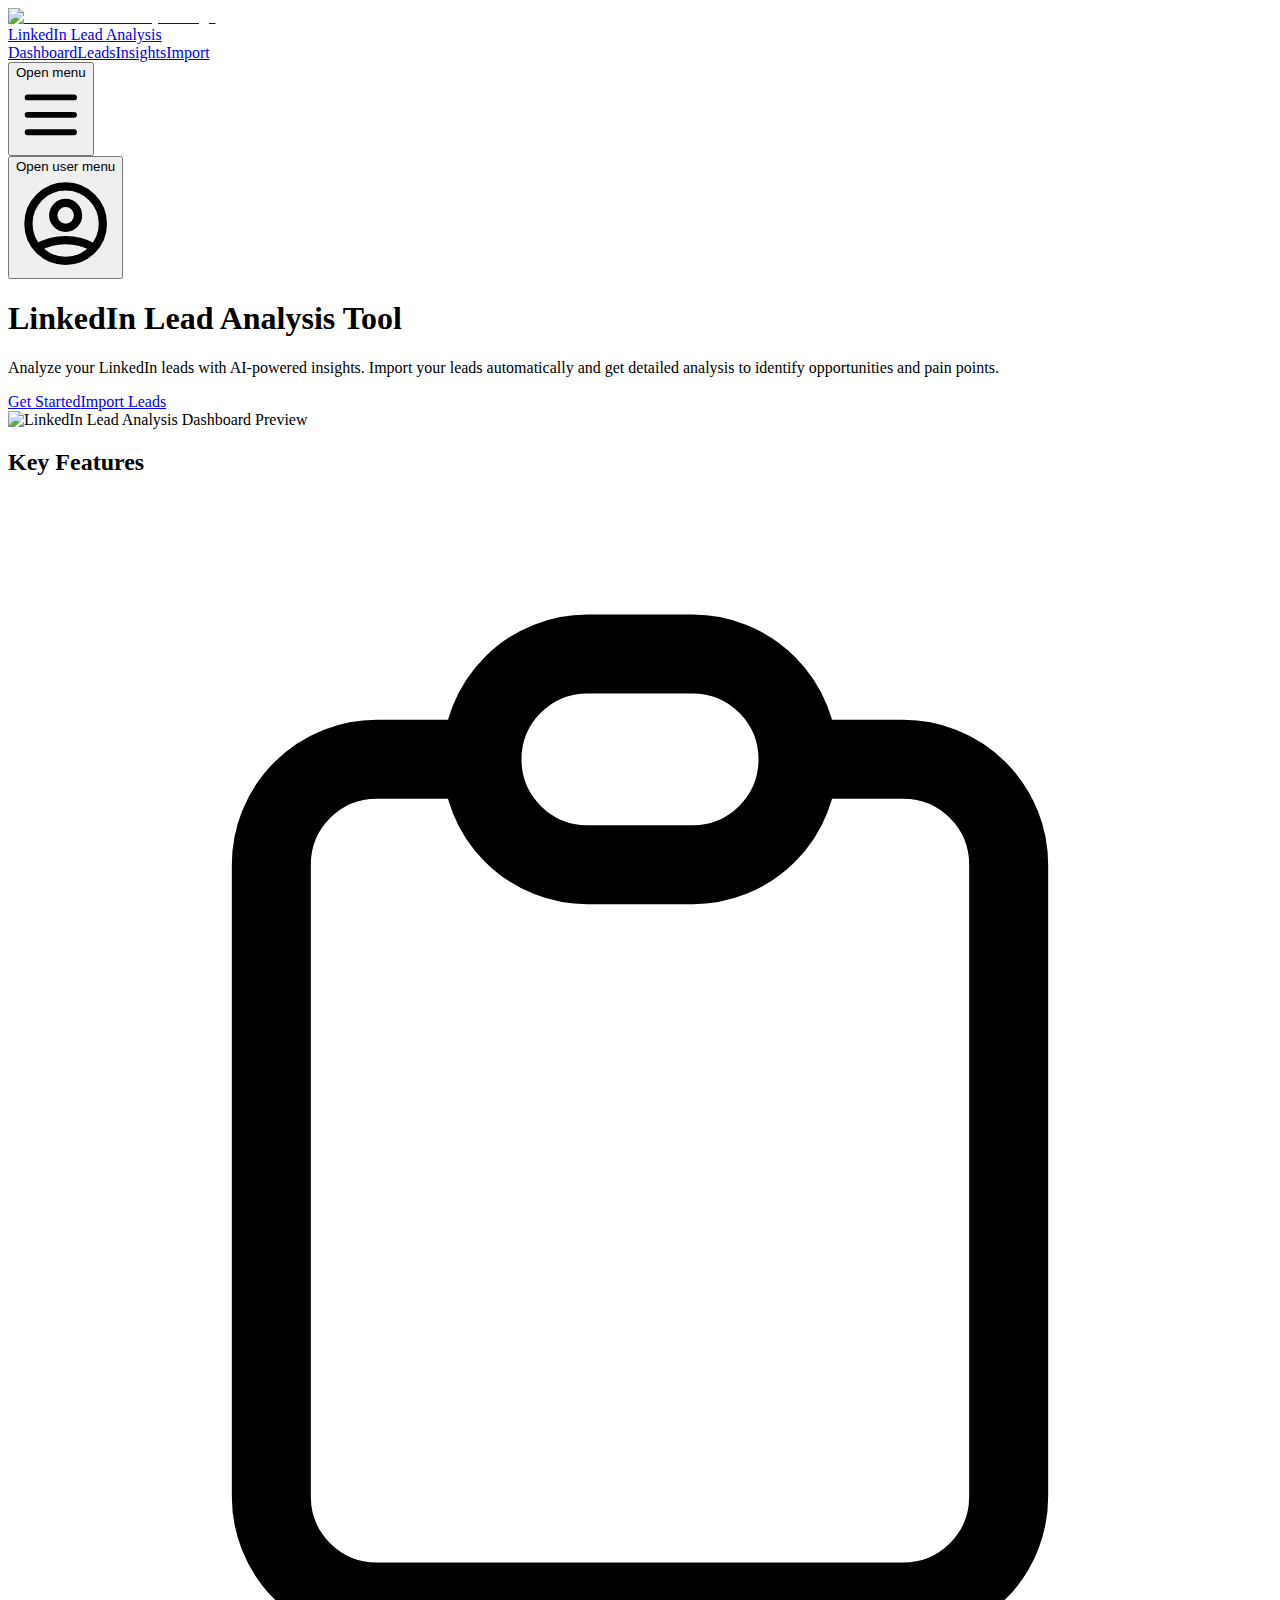
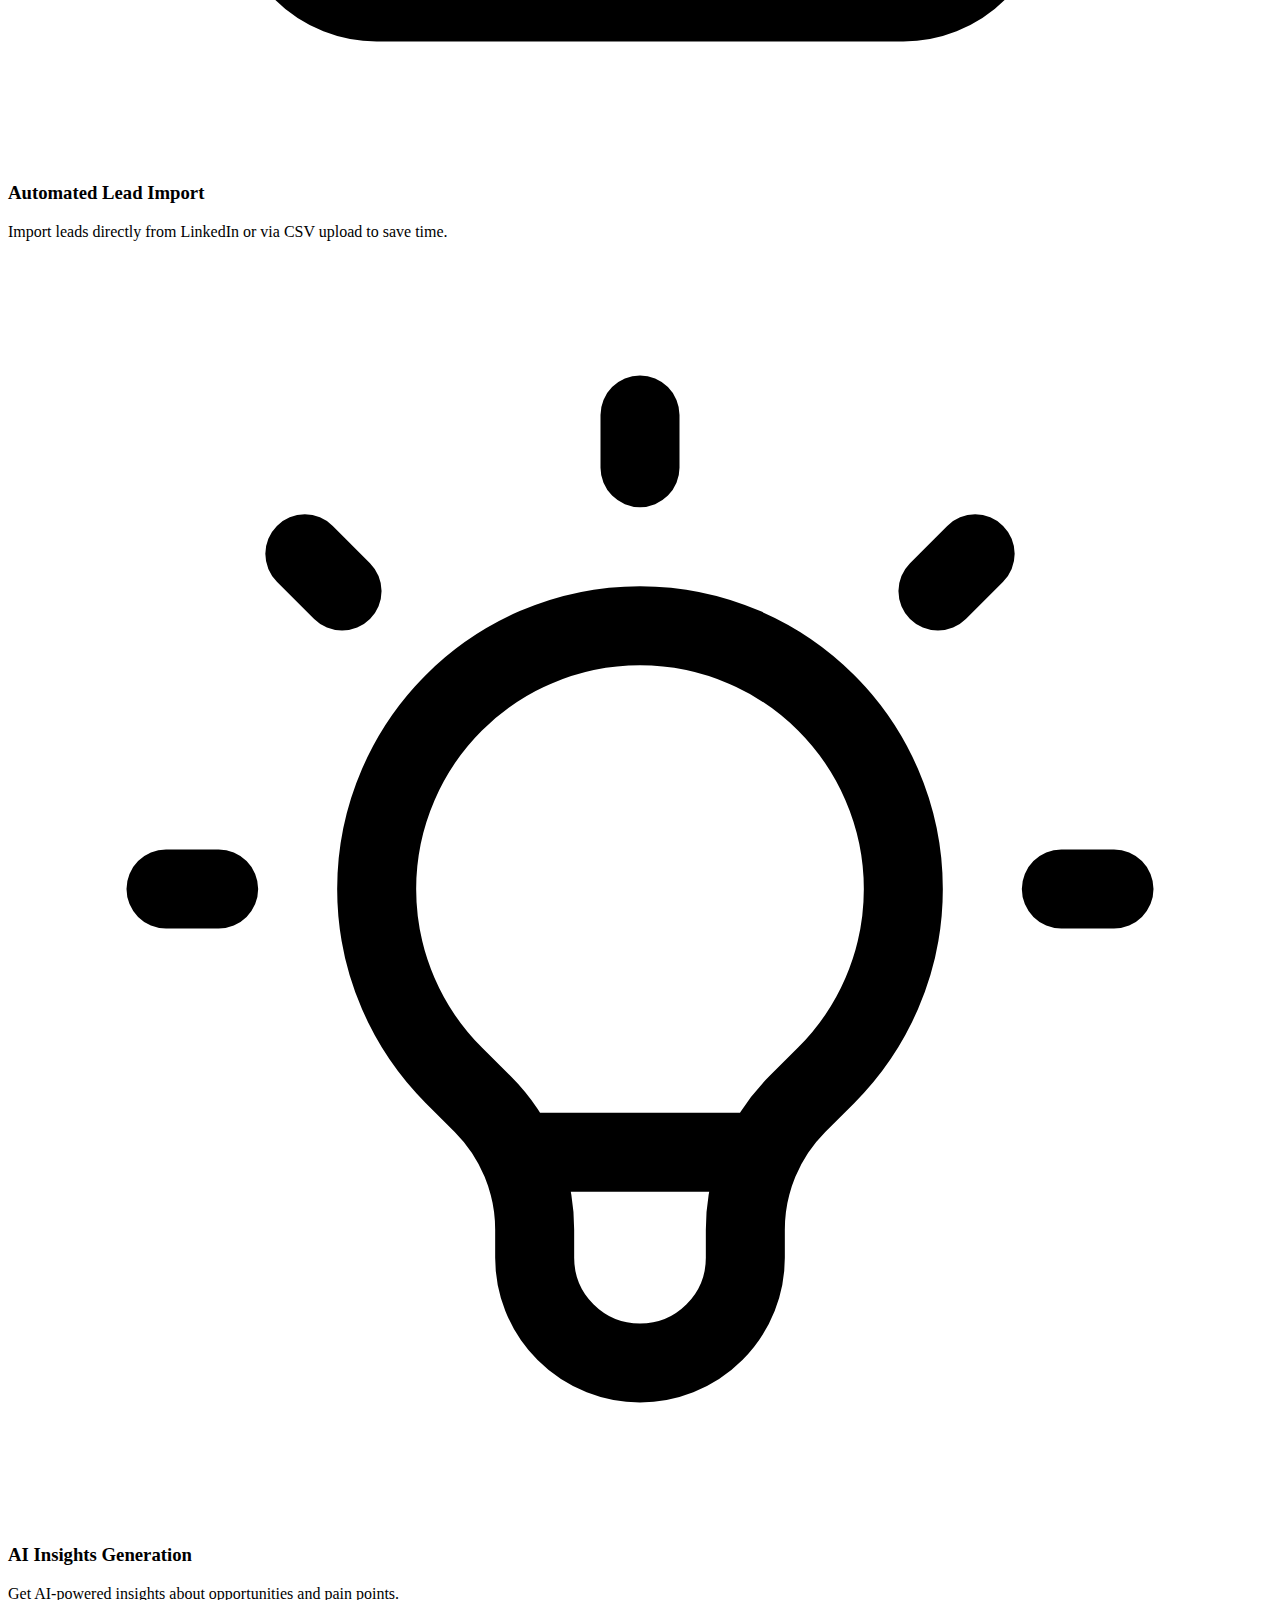
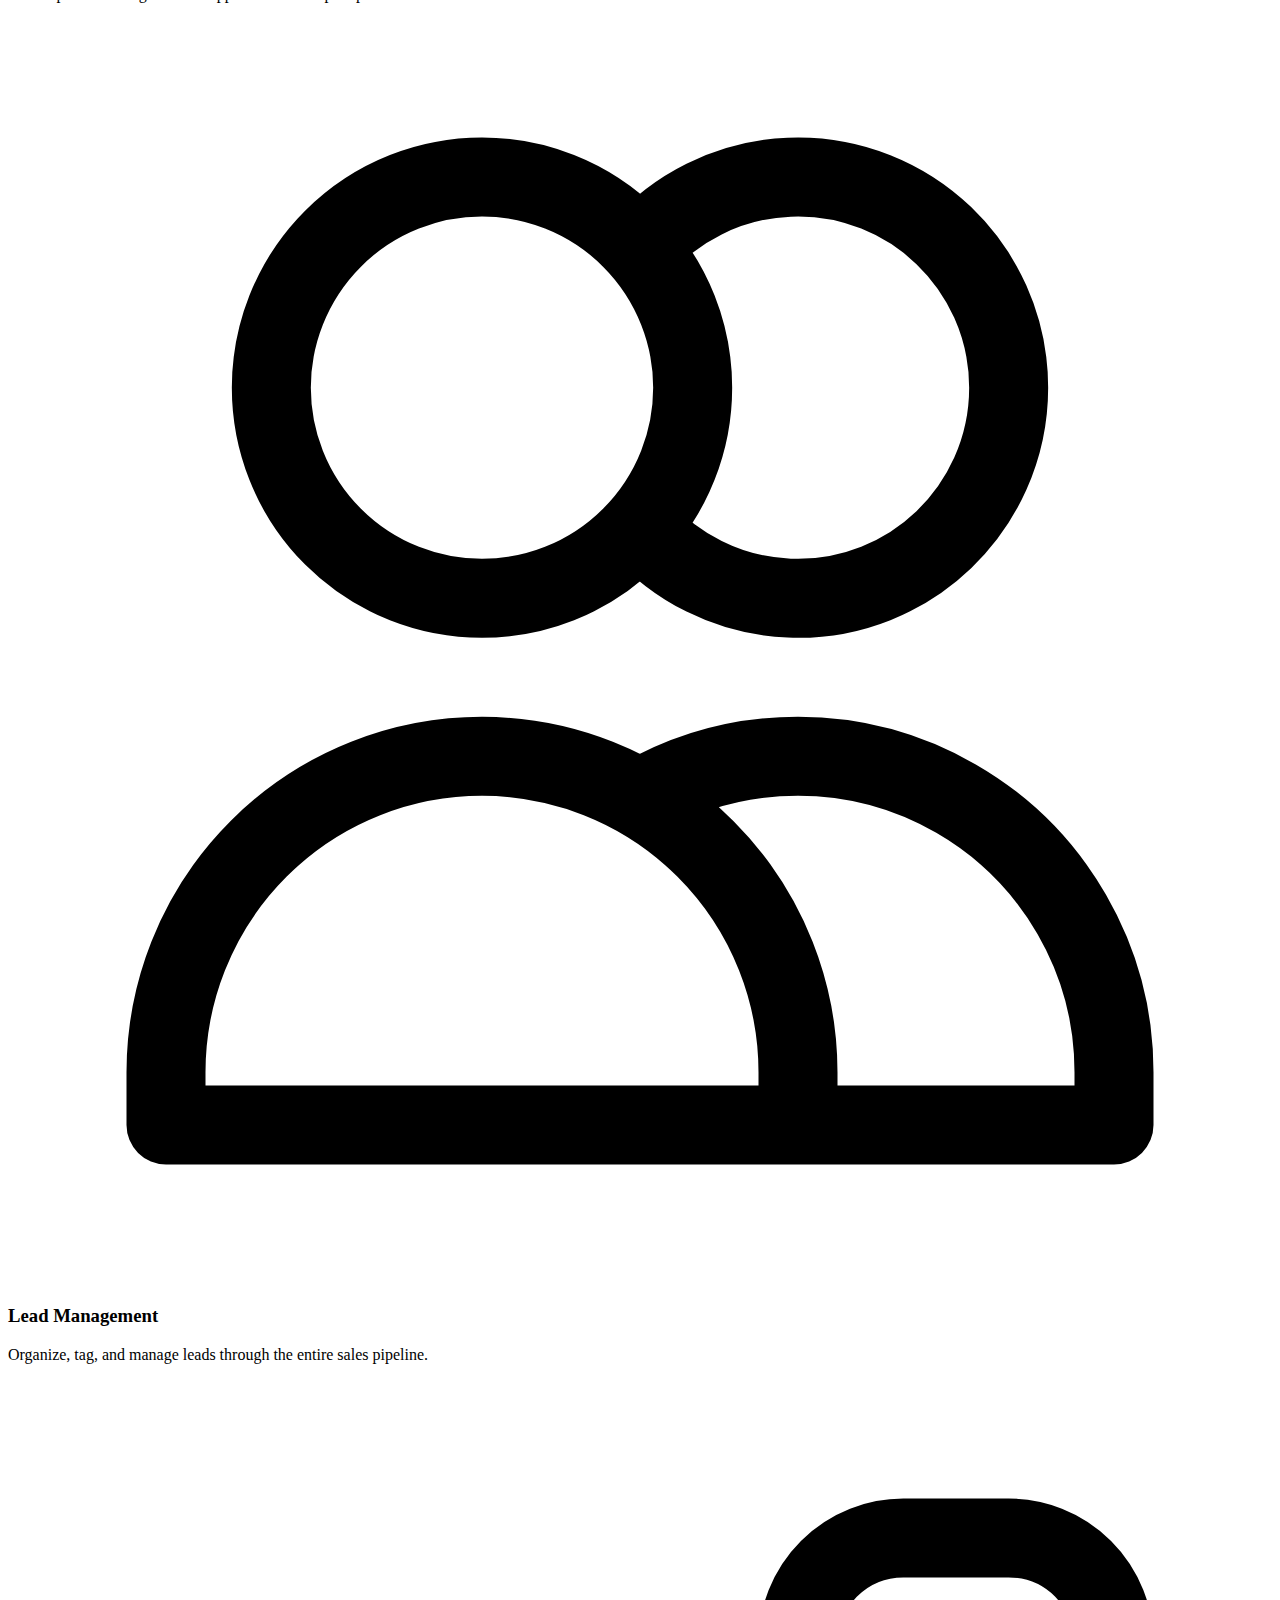
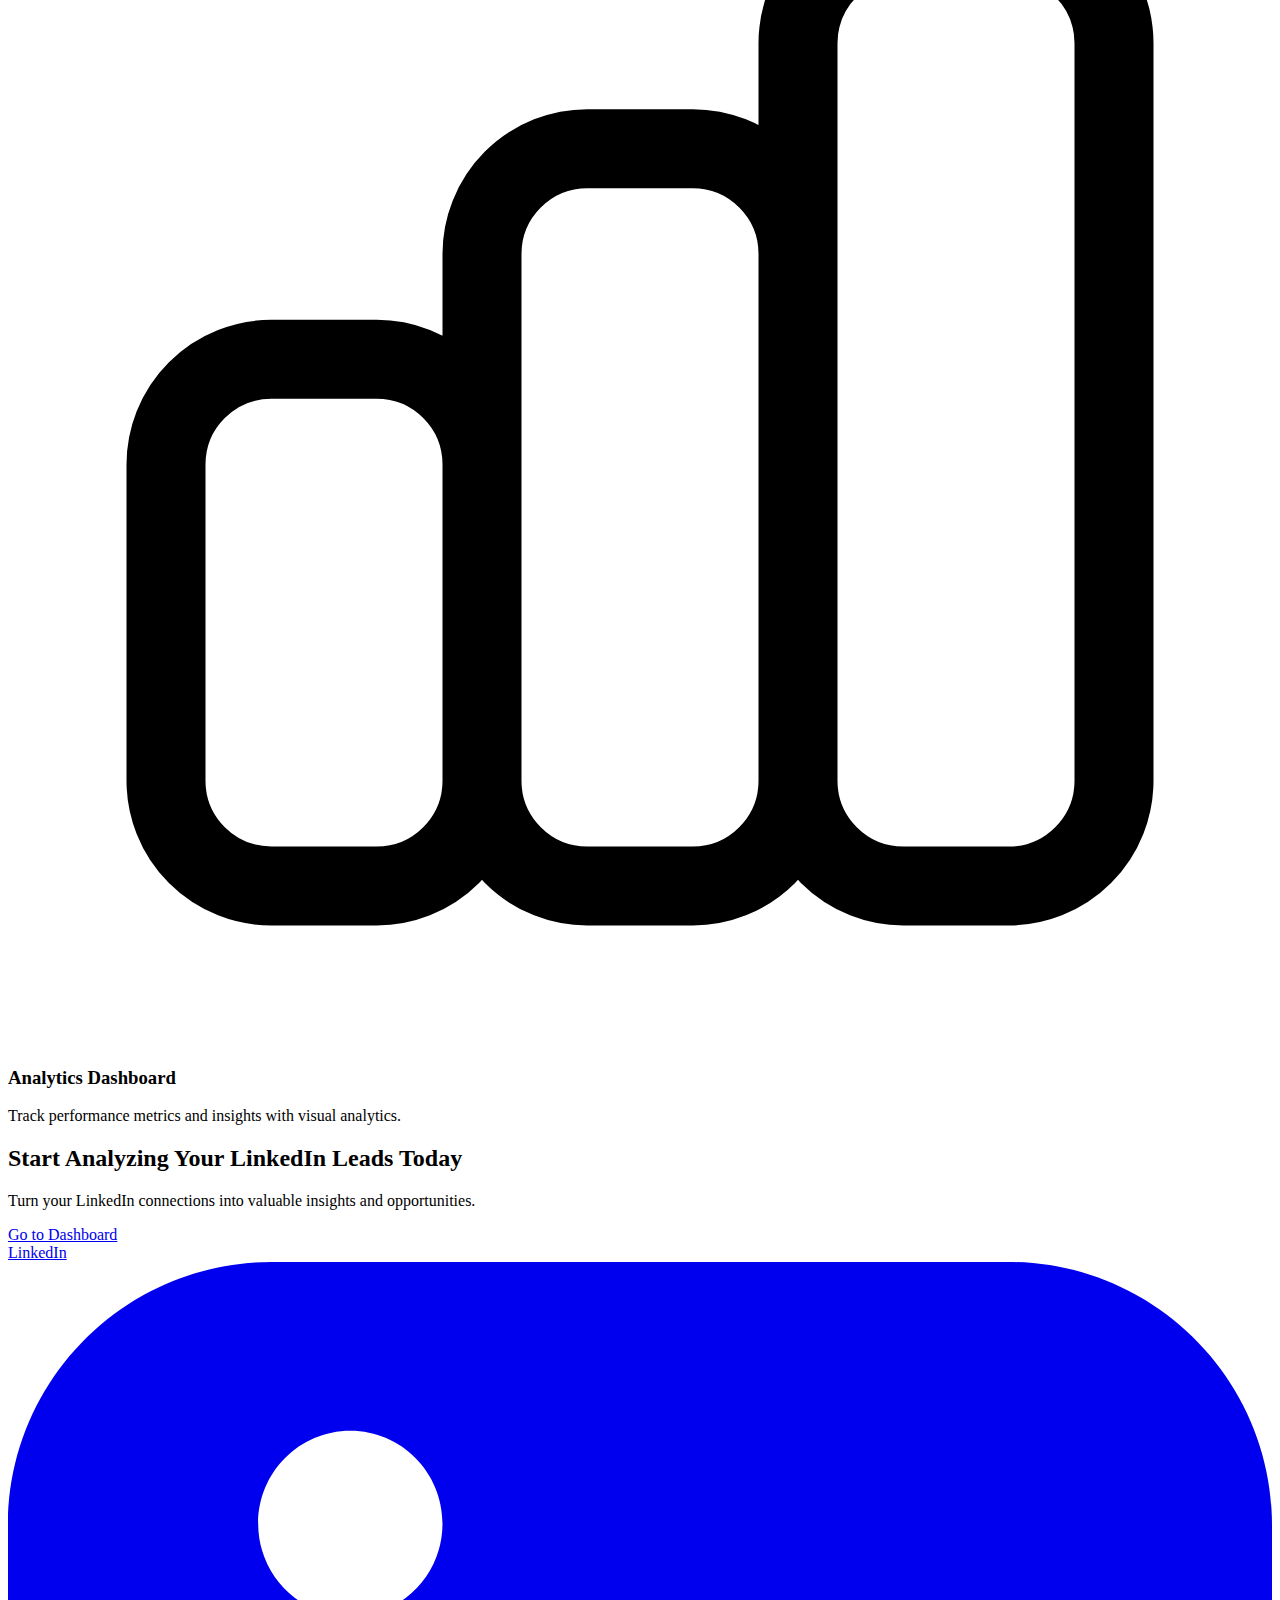
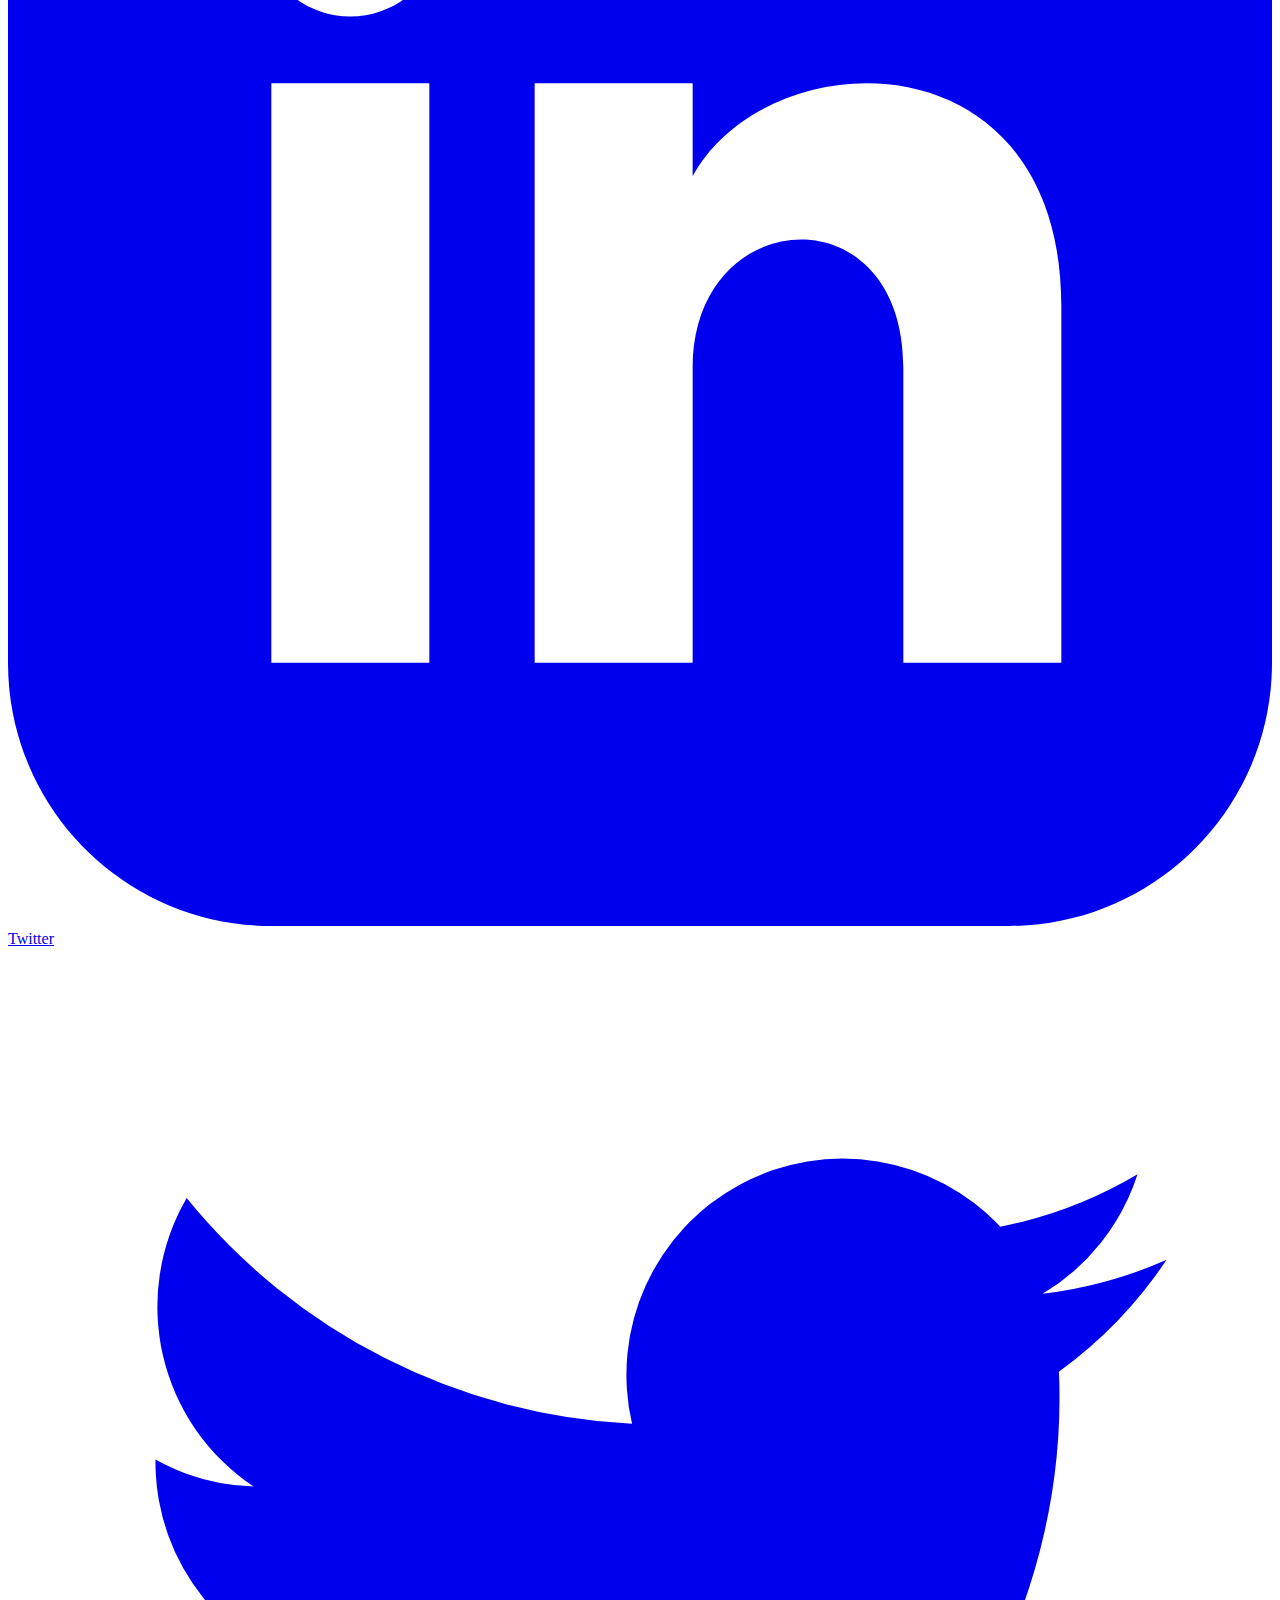
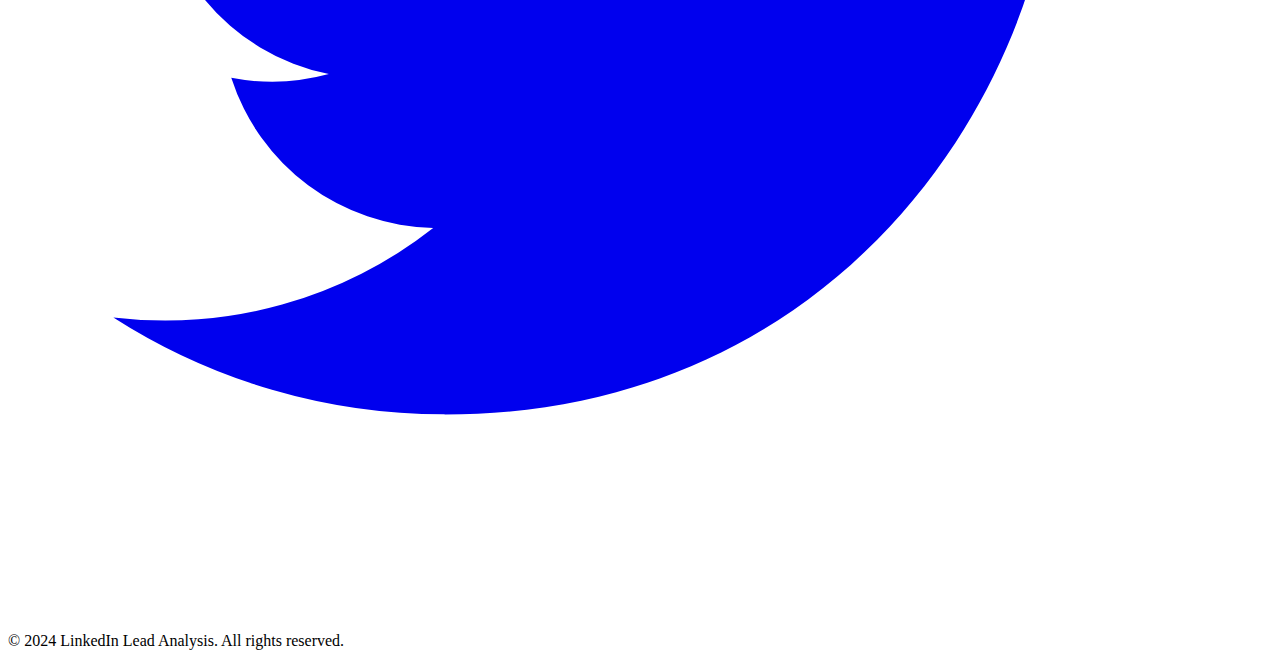
==== commit 9f9138aa: "Updates" ====
--- a/index.html
+++ b/index.html
@@ -1 +1 @@
-<!DOCTYPE html><html lang="en"><head><meta charSet="utf-8"/><meta name="viewport" content="width=device-width, initial-scale=1"/><link rel="preload" href="/NEW-MARKETING-TOOL/_next/static/media/a34f9d1faa5f3315-s.p.woff2" as="font" crossorigin="" type="font/woff2"/><link rel="preload" as="image" href="/dashboard-preview.png"/><link rel="stylesheet" href="/NEW-MARKETING-TOOL/_next/static/css/48f36957bccbb7cc.css" crossorigin="" data-precedence="next"/><link rel="preload" as="script" fetchPriority="low" href="/NEW-MARKETING-TOOL/_next/static/chunks/webpack-5e99fee29c625ae4.js" crossorigin=""/><script src="/NEW-MARKETING-TOOL/_next/static/chunks/fd9d1056-b78abccdcf7e09a8.js" async="" crossorigin=""></script><script src="/NEW-MARKETING-TOOL/_next/static/chunks/938-a0bc5650059c9578.js" async="" crossorigin=""></script><script src="/NEW-MARKETING-TOOL/_next/static/chunks/main-app-19d5df9daa5c8cd0.js" async="" crossorigin=""></script><script src="/NEW-MARKETING-TOOL/_next/static/chunks/569-2658b2e7bd2319f5.js" async=""></script><script src="/NEW-MARKETING-TOOL/_next/static/chunks/app/page-57fda74e7f716767.js" async=""></script><title>LinkedIn Lead Analysis | AI-Powered Lead Intelligence</title><meta name="description" content="Generate actionable insights from LinkedIn leads using AI to create targeted marketing opportunities and outreach strategies."/><meta name="keywords" content="LinkedIn, lead generation, AI insights, marketing, sales, outreach, lead analysis"/><link rel="icon" href="/NEW-MARKETING-TOOL/favicon.ico" type="image/x-icon" sizes="16x16"/><meta name="next-size-adjust"/><script src="/NEW-MARKETING-TOOL/_next/static/chunks/polyfills-c67a75d1b6f99dc8.js" crossorigin="" noModule=""></script></head><body class="__variable_2b14c4 font-sans antialiased"><div class="min-h-screen flex flex-col bg-gradient-to-br from-indigo-50 to-white"><header class="bg-white shadow-sm border-b border-gray-200"><div class="max-w-7xl mx-auto px-3 sm:px-4 lg:px-6"><div class="flex justify-between h-12 items-center"><div class="flex-shrink-0 flex items-center"><a class="text-lg font-bold text-indigo-600" href="/NEW-MARKETING-TOOL">LinkedIn Lead Analysis</a></div><nav class="hidden md:flex space-x-1"><a class="px-2 py-1 rounded-md text-sm font-medium text-gray-500 hover:text-gray-700 hover:bg-gray-50" href="/NEW-MARKETING-TOOL/dashboard">Dashboard</a><a class="px-2 py-1 rounded-md text-sm font-medium text-gray-500 hover:text-gray-700 hover:bg-gray-50" href="/NEW-MARKETING-TOOL/leads">Leads</a><a class="px-2 py-1 rounded-md text-sm font-medium text-gray-500 hover:text-gray-700 hover:bg-gray-50" href="/NEW-MARKETING-TOOL/insights">Insights</a><a class="px-2 py-1 rounded-md text-sm font-medium text-gray-500 hover:text-gray-700 hover:bg-gray-50" href="/NEW-MARKETING-TOOL/import">Import</a></nav><div class="md:hidden flex items-center"><button class="inline-flex items-center justify-center p-1 rounded-md text-gray-400 hover:text-gray-500 hover:bg-gray-100 focus:outline-none"><span class="sr-only">Open menu</span><svg class="h-5 w-5" fill="none" viewBox="0 0 24 24" stroke="currentColor"><path stroke-linecap="round" stroke-linejoin="round" stroke-width="2" d="M4 6h16M4 12h16M4 18h16"></path></svg></button></div><div class="hidden md:block"><button class="inline-flex items-center justify-center p-1 rounded-md text-gray-400 hover:text-gray-500 hover:bg-gray-100 focus:outline-none"><span class="sr-only">Open user menu</span><svg class="h-4 w-4" fill="none" viewBox="0 0 24 24" stroke="currentColor"><path stroke-linecap="round" stroke-linejoin="round" stroke-width="2" d="M5.121 17.804A13.937 13.937 0 0112 16c2.5 0 4.847.655 6.879 1.804M15 10a3 3 0 11-6 0 3 3 0 016 0zm6 2a9 9 0 11-18 0 9 9 0 0118 0z"></path></svg></button></div></div></div></header><main class="flex-grow"><section class="container px-4 py-6 md:py-12 mx-auto"><div class="flex flex-col md:flex-row items-center"><div class="md:w-1/2 mb-6 md:mb-0 md:pr-8"><h1 class="text-3xl sm:text-4xl font-bold text-gray-900 mb-3"><span class="text-indigo-600">LinkedIn</span> Lead Analysis Tool</h1><p class="text-sm sm:text-base text-gray-600 mb-6 max-w-lg">Analyze your LinkedIn leads with AI-powered insights. Import your leads automatically and get detailed analysis to identify opportunities and pain points.</p><div class="flex flex-wrap gap-3"><a class="btn-primary" href="/NEW-MARKETING-TOOL/dashboard">Get Started</a><a class="btn-secondary" href="/NEW-MARKETING-TOOL/import">Import Leads</a></div></div><div class="md:w-1/2"><div class="relative rounded-lg shadow-md overflow-hidden"><img src="/dashboard-preview.png" alt="LinkedIn Lead Analysis Dashboard Preview" class="w-full h-auto max-h-[400px] object-cover"/><div class="absolute inset-0 bg-indigo-900 bg-opacity-20"></div></div></div></div></section><section class="container px-4 py-6 md:py-12 mx-auto"><h2 class="text-xl sm:text-2xl font-bold text-center mb-8">Key Features</h2><div class="responsive-grid-4"><div class="card p-4"><div class="mb-3 text-indigo-600"><svg xmlns="http://www.w3.org/2000/svg" class="h-8 w-8" fill="none" viewBox="0 0 24 24" stroke="currentColor"><path stroke-linecap="round" stroke-linejoin="round" stroke-width="1.5" d="M9 5H7a2 2 0 00-2 2v12a2 2 0 002 2h10a2 2 0 002-2V7a2 2 0 00-2-2h-2M9 5a2 2 0 002 2h2a2 2 0 002-2M9 5a2 2 0 012-2h2a2 2 0 012 2"></path></svg></div><h3 class="text-base font-semibold mb-2">Automated Lead Import</h3><p class="text-xs sm:text-sm text-gray-600">Import leads directly from LinkedIn or via CSV upload to save time.</p></div><div class="card p-4"><div class="mb-3 text-indigo-600"><svg xmlns="http://www.w3.org/2000/svg" class="h-8 w-8" fill="none" viewBox="0 0 24 24" stroke="currentColor"><path stroke-linecap="round" stroke-linejoin="round" stroke-width="1.5" d="M9.663 17h4.673M12 3v1m6.364 1.636l-.707.707M21 12h-1M4 12H3m3.343-5.657l-.707-.707m2.828 9.9a5 5 0 117.072 0l-.548.547A3.374 3.374 0 0014 18.469V19a2 2 0 11-4 0v-.531c0-.895-.356-1.754-.988-2.386l-.548-.547z"></path></svg></div><h3 class="text-base font-semibold mb-2">AI Insights Generation</h3><p class="text-xs sm:text-sm text-gray-600">Get AI-powered insights about opportunities and pain points.</p></div><div class="card p-4"><div class="mb-3 text-indigo-600"><svg xmlns="http://www.w3.org/2000/svg" class="h-8 w-8" fill="none" viewBox="0 0 24 24" stroke="currentColor"><path stroke-linecap="round" stroke-linejoin="round" stroke-width="1.5" d="M12 4.354a4 4 0 110 5.292M15 21H3v-1a6 6 0 0112 0v1zm0 0h6v-1a6 6 0 00-9-5.197M13 7a4 4 0 11-8 0 4 4 0 018 0z"></path></svg></div><h3 class="text-base font-semibold mb-2">Lead Management</h3><p class="text-xs sm:text-sm text-gray-600">Organize, tag, and manage leads through the entire sales pipeline.</p></div><div class="card p-4"><div class="mb-3 text-indigo-600"><svg xmlns="http://www.w3.org/2000/svg" class="h-8 w-8" fill="none" viewBox="0 0 24 24" stroke="currentColor"><path stroke-linecap="round" stroke-linejoin="round" stroke-width="1.5" d="M9 19v-6a2 2 0 00-2-2H5a2 2 0 00-2 2v6a2 2 0 002 2h2a2 2 0 002-2zm0 0V9a2 2 0 012-2h2a2 2 0 012 2v10m-6 0a2 2 0 002 2h2a2 2 0 002-2m0 0V5a2 2 0 012-2h2a2 2 0 012 2v14a2 2 0 01-2 2h-2a2 2 0 01-2-2z"></path></svg></div><h3 class="text-base font-semibold mb-2">Analytics Dashboard</h3><p class="text-xs sm:text-sm text-gray-600">Track performance metrics and insights with visual analytics.</p></div></div></section><section class="bg-indigo-600 text-white py-6 md:py-10"><div class="container px-4 mx-auto text-center"><h2 class="text-xl sm:text-2xl font-bold mb-3">Start Analyzing Your LinkedIn Leads Today</h2><p class="text-sm sm:text-base text-indigo-100 mb-6 max-w-xl mx-auto">Turn your LinkedIn connections into valuable insights and opportunities.</p><a class="btn bg-white text-indigo-600 hover:bg-indigo-50" href="/NEW-MARKETING-TOOL/dashboard">Go to Dashboard</a></div></section></main><footer class="bg-white border-t border-gray-200"><div class="max-w-7xl mx-auto py-8 px-4 sm:px-6 lg:px-8"><div class="md:flex md:items-center md:justify-between"><div class="flex justify-center md:order-2 space-x-6"><a href="#" class="text-gray-400 hover:text-gray-500"><span class="sr-only">LinkedIn</span><svg class="h-6 w-6" fill="currentColor" viewBox="0 0 24 24" aria-hidden="true"><path d="M19 0h-14c-2.761 0-5 2.239-5 5v14c0 2.761 2.239 5 5 5h14c2.762 0 5-2.239 5-5v-14c0-2.761-2.238-5-5-5zm-11 19h-3v-11h3v11zm-1.5-12.268c-.966 0-1.75-.79-1.75-1.764s.784-1.764 1.75-1.764 1.75.79 1.75 1.764-.783 1.764-1.75 1.764zm13.5 12.268h-3v-5.604c0-3.368-4-3.113-4 0v5.604h-3v-11h3v1.765c1.396-2.586 7-2.777 7 2.476v6.759z"></path></svg></a><a href="#" class="text-gray-400 hover:text-gray-500"><span class="sr-only">Twitter</span><svg class="h-6 w-6" fill="currentColor" viewBox="0 0 24 24" aria-hidden="true"><path d="M8.29 20.251c7.547 0 11.675-6.253 11.675-11.675 0-.178 0-.355-.012-.53A8.348 8.348 0 0022 5.92a8.19 8.19 0 01-2.357.646 4.118 4.118 0 001.804-2.27 8.224 8.224 0 01-2.605.996 4.107 4.107 0 00-6.993 3.743 11.65 11.65 0 01-8.457-4.287 4.106 4.106 0 001.27 5.477A4.072 4.072 0 012.8 9.713v.052a4.105 4.105 0 003.292 4.022 4.095 4.095 0 01-1.853.07 4.108 4.108 0 003.834 2.85A8.233 8.233 0 012 18.407a11.616 11.616 0 006.29 1.84"></path></svg></a></div><div class="mt-8 md:mt-0 md:order-1"><p class="text-center text-base text-gray-400">© 2024 LinkedIn Lead Analysis. All rights reserved.</p></div></div></div></footer></div><script src="/NEW-MARKETING-TOOL/_next/static/chunks/webpack-5e99fee29c625ae4.js" crossorigin="" async=""></script><script>(self.__next_f=self.__next_f||[]).push([0]);self.__next_f.push([2,null])</script><script>self.__next_f.push([1,"1:HL[\"/NEW-MARKETING-TOOL/_next/static/media/a34f9d1faa5f3315-s.p.woff2\",\"font\",{\"crossOrigin\":\"\",\"type\":\"font/woff2\"}]\n2:HL[\"/NEW-MARKETING-TOOL/_next/static/css/48f36957bccbb7cc.css\",\"style\",{\"crossOrigin\":\"\"}]\n0:\"$L3\"\n"])</script><script>self.__next_f.push([1,"4:I[7690,[],\"\"]\n6:I[5211,[\"569\",\"static/chunks/569-2658b2e7bd2319f5.js\",\"931\",\"static/chunks/app/page-57fda74e7f716767.js\"],\"\"]\n7:I[5250,[\"569\",\"static/chunks/569-2658b2e7bd2319f5.js\",\"931\",\"static/chunks/app/page-57fda74e7f716767.js\"],\"\"]\n8:I[5613,[],\"\"]\n9:I[1778,[],\"\"]\nb:I[8955,[],\"\"]\n"])</script><script>self.__next_f.push([1,"3:[[[\"$\",\"link\",\"0\",{\"rel\":\"stylesheet\",\"href\":\"/NEW-MARKETING-TOOL/_next/static/css/48f36957bccbb7cc.css\",\"precedence\":\"next\",\"crossOrigin\":\"\"}]],[\"$\",\"$L4\",null,{\"buildId\":\"wCmvEN2NuVt2S021IjW5R\",\"assetPrefix\":\"/NEW-MARKETING-TOOL\",\"initialCanonicalUrl\":\"/\",\"initialTree\":[\"\",{\"children\":[\"__PAGE__\",{}]},\"$undefined\",\"$undefined\",true],\"initialSeedData\":[\"\",{\"children\":[\"__PAGE__\",{},[\"$L5\",[\"$\",\"div\",null,{\"className\":\"min-h-screen flex flex-col bg-gradient-to-br from-indigo-50 to-white\",\"children\":[[\"$\",\"$L6\",null,{}],[\"$\",\"main\",null,{\"className\":\"flex-grow\",\"children\":[[\"$\",\"section\",null,{\"className\":\"container px-4 py-6 md:py-12 mx-auto\",\"children\":[\"$\",\"div\",null,{\"className\":\"flex flex-col md:flex-row items-center\",\"children\":[[\"$\",\"div\",null,{\"className\":\"md:w-1/2 mb-6 md:mb-0 md:pr-8\",\"children\":[[\"$\",\"h1\",null,{\"className\":\"text-3xl sm:text-4xl font-bold text-gray-900 mb-3\",\"children\":[[\"$\",\"span\",null,{\"className\":\"text-indigo-600\",\"children\":\"LinkedIn\"}],\" Lead Analysis Tool\"]}],[\"$\",\"p\",null,{\"className\":\"text-sm sm:text-base text-gray-600 mb-6 max-w-lg\",\"children\":\"Analyze your LinkedIn leads with AI-powered insights. Import your leads automatically and get detailed analysis to identify opportunities and pain points.\"}],[\"$\",\"div\",null,{\"className\":\"flex flex-wrap gap-3\",\"children\":[[\"$\",\"$L7\",null,{\"href\":\"/dashboard\",\"className\":\"btn-primary\",\"children\":\"Get Started\"}],[\"$\",\"$L7\",null,{\"href\":\"/import\",\"className\":\"btn-secondary\",\"children\":\"Import Leads\"}]]}]]}],[\"$\",\"div\",null,{\"className\":\"md:w-1/2\",\"children\":[\"$\",\"div\",null,{\"className\":\"relative rounded-lg shadow-md overflow-hidden\",\"children\":[[\"$\",\"img\",null,{\"src\":\"/dashboard-preview.png\",\"alt\":\"LinkedIn Lead Analysis Dashboard Preview\",\"className\":\"w-full h-auto max-h-[400px] object-cover\"}],[\"$\",\"div\",null,{\"className\":\"absolute inset-0 bg-indigo-900 bg-opacity-20\"}]]}]}]]}]}],[\"$\",\"section\",null,{\"className\":\"container px-4 py-6 md:py-12 mx-auto\",\"children\":[[\"$\",\"h2\",null,{\"className\":\"text-xl sm:text-2xl font-bold text-center mb-8\",\"children\":\"Key Features\"}],[\"$\",\"div\",null,{\"className\":\"responsive-grid-4\",\"children\":[[\"$\",\"div\",null,{\"className\":\"card p-4\",\"children\":[[\"$\",\"div\",null,{\"className\":\"mb-3 text-indigo-600\",\"children\":[\"$\",\"svg\",null,{\"xmlns\":\"http://www.w3.org/2000/svg\",\"className\":\"h-8 w-8\",\"fill\":\"none\",\"viewBox\":\"0 0 24 24\",\"stroke\":\"currentColor\",\"children\":[\"$\",\"path\",null,{\"strokeLinecap\":\"round\",\"strokeLinejoin\":\"round\",\"strokeWidth\":1.5,\"d\":\"M9 5H7a2 2 0 00-2 2v12a2 2 0 002 2h10a2 2 0 002-2V7a2 2 0 00-2-2h-2M9 5a2 2 0 002 2h2a2 2 0 002-2M9 5a2 2 0 012-2h2a2 2 0 012 2\"}]}]}],[\"$\",\"h3\",null,{\"className\":\"text-base font-semibold mb-2\",\"children\":\"Automated Lead Import\"}],[\"$\",\"p\",null,{\"className\":\"text-xs sm:text-sm text-gray-600\",\"children\":\"Import leads directly from LinkedIn or via CSV upload to save time.\"}]]}],[\"$\",\"div\",null,{\"className\":\"card p-4\",\"children\":[[\"$\",\"div\",null,{\"className\":\"mb-3 text-indigo-600\",\"children\":[\"$\",\"svg\",null,{\"xmlns\":\"http://www.w3.org/2000/svg\",\"className\":\"h-8 w-8\",\"fill\":\"none\",\"viewBox\":\"0 0 24 24\",\"stroke\":\"currentColor\",\"children\":[\"$\",\"path\",null,{\"strokeLinecap\":\"round\",\"strokeLinejoin\":\"round\",\"strokeWidth\":1.5,\"d\":\"M9.663 17h4.673M12 3v1m6.364 1.636l-.707.707M21 12h-1M4 12H3m3.343-5.657l-.707-.707m2.828 9.9a5 5 0 117.072 0l-.548.547A3.374 3.374 0 0014 18.469V19a2 2 0 11-4 0v-.531c0-.895-.356-1.754-.988-2.386l-.548-.547z\"}]}]}],[\"$\",\"h3\",null,{\"className\":\"text-base font-semibold mb-2\",\"children\":\"AI Insights Generation\"}],[\"$\",\"p\",null,{\"className\":\"text-xs sm:text-sm text-gray-600\",\"children\":\"Get AI-powered insights about opportunities and pain points.\"}]]}],[\"$\",\"div\",null,{\"className\":\"card p-4\",\"children\":[[\"$\",\"div\",null,{\"className\":\"mb-3 text-indigo-600\",\"children\":[\"$\",\"svg\",null,{\"xmlns\":\"http://www.w3.org/2000/svg\",\"className\":\"h-8 w-8\",\"fill\":\"none\",\"viewBox\":\"0 0 24 24\",\"stroke\":\"currentColor\",\"children\":[\"$\",\"path\",null,{\"strokeLinecap\":\"round\",\"strokeLinejoin\":\"round\",\"strokeWidth\":1.5,\"d\":\"M12 4.354a4 4 0 110 5.292M15 21H3v-1a6 6 0 0112 0v1zm0 0h6v-1a6 6 0 00-9-5.197M13 7a4 4 0 11-8 0 4 4 0 018 0z\"}]}]}],[\"$\",\"h3\",null,{\"className\":\"text-base font-semibold mb-2\",\"children\":\"Lead Management\"}],[\"$\",\"p\",null,{\"className\":\"text-xs sm:text-sm text-gray-600\",\"children\":\"Organize, tag, and manage leads through the entire sales pipeline.\"}]]}],[\"$\",\"div\",null,{\"className\":\"card p-4\",\"children\":[[\"$\",\"div\",null,{\"className\":\"mb-3 text-indigo-600\",\"children\":[\"$\",\"svg\",null,{\"xmlns\":\"http://www.w3.org/2000/svg\",\"className\":\"h-8 w-8\",\"fill\":\"none\",\"viewBox\":\"0 0 24 24\",\"stroke\":\"currentColor\",\"children\":[\"$\",\"path\",null,{\"strokeLinecap\":\"round\",\"strokeLinejoin\":\"round\",\"strokeWidth\":1.5,\"d\":\"M9 19v-6a2 2 0 00-2-2H5a2 2 0 00-2 2v6a2 2 0 002 2h2a2 2 0 002-2zm0 0V9a2 2 0 012-2h2a2 2 0 012 2v10m-6 0a2 2 0 002 2h2a2 2 0 002-2m0 0V5a2 2 0 012-2h2a2 2 0 012 2v14a2 2 0 01-2 2h-2a2 2 0 01-2-2z\"}]}]}],[\"$\",\"h3\",null,{\"className\":\"text-base font-semibold mb-2\",\"children\":\"Analytics Dashboard\"}],[\"$\",\"p\",null,{\"className\":\"text-xs sm:text-sm text-gray-600\",\"children\":\"Track performance metrics and insights with visual analytics.\"}]]}]]}]]}],[\"$\",\"section\",null,{\"className\":\"bg-indigo-600 text-white py-6 md:py-10\",\"children\":[\"$\",\"div\",null,{\"className\":\"container px-4 mx-auto text-center\",\"children\":[[\"$\",\"h2\",null,{\"className\":\"text-xl sm:text-2xl font-bold mb-3\",\"children\":\"Start Analyzing Your LinkedIn Leads Today\"}],[\"$\",\"p\",null,{\"className\":\"text-sm sm:text-base text-indigo-100 mb-6 max-w-xl mx-auto\",\"children\":\"Turn your LinkedIn connections into valuable insights and opportunities.\"}],[\"$\",\"$L7\",null,{\"href\":\"/dashboard\",\"className\":\"btn bg-white text-indigo-600 hover:bg-indigo-50\",\"children\":\"Go to Dashboard\"}]]}]}]]}],[\"$\",\"footer\",null,{\"className\":\"bg-white border-t border-gray-200\",\"children\":[\"$\",\"div\",null,{\"className\":\"max-w-7xl mx-auto py-8 px-4 sm:px-6 lg:px-8\",\"children\":[\"$\",\"div\",null,{\"className\":\"md:flex md:items-center md:justify-between\",\"children\":[[\"$\",\"div\",null,{\"className\":\"flex justify-center md:order-2 space-x-6\",\"children\":[[\"$\",\"a\",null,{\"href\":\"#\",\"className\":\"text-gray-400 hover:text-gray-500\",\"children\":[[\"$\",\"span\",null,{\"className\":\"sr-only\",\"children\":\"LinkedIn\"}],[\"$\",\"svg\",null,{\"className\":\"h-6 w-6\",\"fill\":\"currentColor\",\"viewBox\":\"0 0 24 24\",\"aria-hidden\":\"true\",\"children\":[\"$\",\"path\",null,{\"d\":\"M19 0h-14c-2.761 0-5 2.239-5 5v14c0 2.761 2.239 5 5 5h14c2.762 0 5-2.239 5-5v-14c0-2.761-2.238-5-5-5zm-11 19h-3v-11h3v11zm-1.5-12.268c-.966 0-1.75-.79-1.75-1.764s.784-1.764 1.75-1.764 1.75.79 1.75 1.764-.783 1.764-1.75 1.764zm13.5 12.268h-3v-5.604c0-3.368-4-3.113-4 0v5.604h-3v-11h3v1.765c1.396-2.586 7-2.777 7 2.476v6.759z\"}]}]]}],[\"$\",\"a\",null,{\"href\":\"#\",\"className\":\"text-gray-400 hover:text-gray-500\",\"children\":[[\"$\",\"span\",null,{\"className\":\"sr-only\",\"children\":\"Twitter\"}],[\"$\",\"svg\",null,{\"className\":\"h-6 w-6\",\"fill\":\"currentColor\",\"viewBox\":\"0 0 24 24\",\"aria-hidden\":\"true\",\"children\":[\"$\",\"path\",null,{\"d\":\"M8.29 20.251c7.547 0 11.675-6.253 11.675-11.675 0-.178 0-.355-.012-.53A8.348 8.348 0 0022 5.92a8.19 8.19 0 01-2.357.646 4.118 4.118 0 001.804-2.27 8.224 8.224 0 01-2.605.996 4.107 4.107 0 00-6.993 3.743 11.65 11.65 0 01-8.457-4.287 4.106 4.106 0 001.27 5.477A4.072 4.072 0 012.8 9.713v.052a4.105 4.105 0 003.292 4.022 4.095 4.095 0 01-1.853.07 4.108 4.108 0 003.834 2.85A8.233 8.233 0 012 18.407a11.616 11.616 0 006.29 1.84\"}]}]]}]]}],[\"$\",\"div\",null,{\"className\":\"mt-8 md:mt-0 md:order-1\",\"children\":[\"$\",\"p\",null,{\"className\":\"text-center text-base text-gray-400\",\"children\":\"© 2024 LinkedIn Lead Analysis. All rights reserved.\"}]}]]}]}]}]]}],null]]},[null,[\"$\",\"html\",null,{\"lang\":\"en\",\"children\":[\"$\",\"body\",null,{\"className\":\"__variable_2b14c4 font-sans antialiased\",\"children\":[\"$\",\"$L8\",null,{\"parallelRouterKey\":\"children\",\"segmentPath\":[\"children\"],\"loading\":\"$undefined\",\"loadingStyles\":\"$undefined\",\"loadingScripts\":\"$undefined\",\"hasLoading\":false,\"error\":\"$undefined\",\"errorStyles\":\"$undefined\",\"errorScripts\":\"$undefined\",\"template\":[\"$\",\"$L9\",null,{}],\"templateStyles\":\"$undefined\",\"templateScripts\":\"$undefined\",\"notFound\":[[\"$\",\"title\",null,{\"children\":\"404: This page could not be found.\"}],[\"$\",\"div\",null,{\"style\":{\"fontFamily\":\"system-ui,\\\"Segoe UI\\\",Roboto,Helvetica,Arial,sans-serif,\\\"Apple Color Emoji\\\",\\\"Segoe UI Emoji\\\"\",\"height\":\"100vh\",\"textAlign\":\"center\",\"display\":\"flex\",\"flexDirection\":\"column\",\"alignItems\":\"center\",\"justifyContent\":\"center\"},\"children\":[\"$\",\"div\",null,{\"children\":[[\"$\",\"style\",null,{\"dangerouslySetInnerHTML\":{\"__html\":\"body{color:#000;background:#fff;margin:0}.next-error-h1{border-right:1px solid rgba(0,0,0,.3)}@media (prefers-color-scheme:dark){body{color:#fff;background:#000}.next-error-h1{border-right:1px solid rgba(255,255,255,.3)}}\"}}],[\"$\",\"h1\",null,{\"className\":\"next-error-h1\",\"style\":{\"display\":\"inline-block\",\"margin\":\"0 20px 0 0\",\"padding\":\"0 23px 0 0\",\"fontSize\":24,\"fontWeight\":500,\"verticalAlign\":\"top\",\"lineHeight\":\"49px\"},\"children\":\"404\"}],[\"$\",\"div\",null,{\"style\":{\"display\":\"inline-block\"},\"children\":[\"$\",\"h2\",null,{\"style\":{\"fontSize\":14,\"fontWeight\":400,\"lineHeight\":\"49px\",\"margin\":0},\"children\":\"This page could not be found.\"}]}]]}]}]],\"notFoundStyles\":[],\"styles\":null}]}]}],null]],\"initialHead\":[false,\"$La\"],\"globalErrorComponent\":\"$b\"}]]\n"])</script><script>self.__next_f.push([1,"a:[[\"$\",\"meta\",\"0\",{\"name\":\"viewport\",\"content\":\"width=device-width, initial-scale=1\"}],[\"$\",\"meta\",\"1\",{\"charSet\":\"utf-8\"}],[\"$\",\"title\",\"2\",{\"children\":\"LinkedIn Lead Analysis | AI-Powered Lead Intelligence\"}],[\"$\",\"meta\",\"3\",{\"name\":\"description\",\"content\":\"Generate actionable insights from LinkedIn leads using AI to create targeted marketing opportunities and outreach strategies.\"}],[\"$\",\"meta\",\"4\",{\"name\":\"keywords\",\"content\":\"LinkedIn, lead generation, AI insights, marketing, sales, outreach, lead analysis\"}],[\"$\",\"link\",\"5\",{\"rel\":\"icon\",\"href\":\"/NEW-MARKETING-TOOL/favicon.ico\",\"type\":\"image/x-icon\",\"sizes\":\"16x16\"}],[\"$\",\"meta\",\"6\",{\"name\":\"next-size-adjust\"}]]\n"])</script><script>self.__next_f.push([1,"5:null\n"])</script><script>self.__next_f.push([1,""])</script></body></html>+<!DOCTYPE html><html lang="en"><head><meta charSet="utf-8"/><meta name="viewport" content="width=device-width, initial-scale=1"/><link rel="preload" href="/NEW-MARKETING-TOOL/_next/static/media/a34f9d1faa5f3315-s.p.woff2" as="font" crossorigin="" type="font/woff2"/><link rel="preload" as="image" href="/NEW-MARKETING-TOOL/images/logo.png" fetchPriority="high"/><link rel="preload" as="image" href="/dashboard-preview.png"/><link rel="stylesheet" href="/NEW-MARKETING-TOOL/_next/static/css/c4c72e995b46d05a.css" crossorigin="" data-precedence="next"/><link rel="preload" as="script" fetchPriority="low" href="/NEW-MARKETING-TOOL/_next/static/chunks/webpack-e3f35d7c75cecc89.js" crossorigin=""/><script src="/NEW-MARKETING-TOOL/_next/static/chunks/fd9d1056-b78abccdcf7e09a8.js" async="" crossorigin=""></script><script src="/NEW-MARKETING-TOOL/_next/static/chunks/938-a0bc5650059c9578.js" async="" crossorigin=""></script><script src="/NEW-MARKETING-TOOL/_next/static/chunks/main-app-19d5df9daa5c8cd0.js" async="" crossorigin=""></script><script src="/NEW-MARKETING-TOOL/_next/static/chunks/99-6d3ab4975386c8f9.js" async=""></script><script src="/NEW-MARKETING-TOOL/_next/static/chunks/app/page-c11dcd93b6e47158.js" async=""></script><title>LinkedIn Lead Analysis | AI-Powered Lead Intelligence</title><meta name="description" content="Generate actionable insights from LinkedIn leads using AI to create targeted marketing opportunities and outreach strategies."/><meta name="keywords" content="LinkedIn, lead generation, AI insights, marketing, sales, outreach, lead analysis"/><link rel="icon" href="/NEW-MARKETING-TOOL/favicon.ico" type="image/x-icon" sizes="16x16"/><meta name="next-size-adjust"/><script src="/NEW-MARKETING-TOOL/_next/static/chunks/polyfills-c67a75d1b6f99dc8.js" crossorigin="" noModule=""></script></head><body class="__variable_2b14c4 font-sans antialiased"><div class="min-h-screen flex flex-col bg-gradient-to-br from-indigo-50 to-white"><header class="bg-white shadow-sm border-b border-gray-200"><div class="max-w-7xl mx-auto px-3 sm:px-4 lg:px-6"><div class="flex justify-between h-16 items-center"><div class="flex-shrink-0 flex items-center gap-3"><a class="flex items-center" href="/NEW-MARKETING-TOOL"><div class="relative w-10 h-10"><img alt="LinkedIn Lead Analysis Logo" fetchPriority="high" width="40" height="40" decoding="async" data-nimg="1" class="object-contain" style="color:transparent" src="/NEW-MARKETING-TOOL/images/logo.png"/></div><span class="text-lg font-bold text-gray-800 hidden sm:inline ml-2">LinkedIn Lead Analysis</span></a></div><nav class="hidden md:flex space-x-1"><a class="px-2 py-1 rounded-md text-sm font-medium text-gray-500 hover:text-gray-700 hover:bg-gray-50" href="/NEW-MARKETING-TOOL/dashboard">Dashboard</a><a class="px-2 py-1 rounded-md text-sm font-medium text-gray-500 hover:text-gray-700 hover:bg-gray-50" href="/NEW-MARKETING-TOOL/leads">Leads</a><a class="px-2 py-1 rounded-md text-sm font-medium text-gray-500 hover:text-gray-700 hover:bg-gray-50" href="/NEW-MARKETING-TOOL/insights">Insights</a><a class="px-2 py-1 rounded-md text-sm font-medium text-gray-500 hover:text-gray-700 hover:bg-gray-50" href="/NEW-MARKETING-TOOL/import">Import</a></nav><div class="md:hidden flex items-center"><button class="inline-flex items-center justify-center p-1 rounded-md text-gray-400 hover:text-gray-500 hover:bg-gray-100 focus:outline-none"><span class="sr-only">Open menu</span><svg class="h-5 w-5" fill="none" viewBox="0 0 24 24" stroke="currentColor"><path stroke-linecap="round" stroke-linejoin="round" stroke-width="2" d="M4 6h16M4 12h16M4 18h16"></path></svg></button></div><div class="hidden md:block"><button class="inline-flex items-center justify-center p-1 rounded-md text-gray-400 hover:text-gray-500 hover:bg-gray-100 focus:outline-none"><span class="sr-only">Open user menu</span><svg class="h-4 w-4" fill="none" viewBox="0 0 24 24" stroke="currentColor"><path stroke-linecap="round" stroke-linejoin="round" stroke-width="2" d="M5.121 17.804A13.937 13.937 0 0112 16c2.5 0 4.847.655 6.879 1.804M15 10a3 3 0 11-6 0 3 3 0 016 0zm6 2a9 9 0 11-18 0 9 9 0 0118 0z"></path></svg></button></div></div></div></header><main class="flex-grow"><section class="container px-4 py-6 md:py-12 mx-auto"><div class="flex flex-col md:flex-row items-center"><div class="md:w-1/2 mb-6 md:mb-0 md:pr-8"><h1 class="text-3xl sm:text-4xl font-bold text-gray-900 mb-3"><span class="text-indigo-600">LinkedIn</span> Lead Analysis Tool</h1><p class="text-sm sm:text-base text-gray-600 mb-6 max-w-lg">Analyze your LinkedIn leads with AI-powered insights. Import your leads automatically and get detailed analysis to identify opportunities and pain points.</p><div class="flex flex-wrap gap-3"><a class="btn-primary" href="/NEW-MARKETING-TOOL/dashboard">Get Started</a><a class="btn-secondary" href="/NEW-MARKETING-TOOL/import">Import Leads</a></div></div><div class="md:w-1/2"><div class="relative rounded-lg shadow-md overflow-hidden"><img src="/dashboard-preview.png" alt="LinkedIn Lead Analysis Dashboard Preview" class="w-full h-auto max-h-[400px] object-cover"/><div class="absolute inset-0 bg-indigo-900 bg-opacity-20"></div></div></div></div></section><section class="container px-4 py-6 md:py-12 mx-auto"><h2 class="text-xl sm:text-2xl font-bold text-center mb-8">Key Features</h2><div class="responsive-grid-4"><div class="card p-4"><div class="mb-3 text-indigo-600"><svg xmlns="http://www.w3.org/2000/svg" class="h-8 w-8" fill="none" viewBox="0 0 24 24" stroke="currentColor"><path stroke-linecap="round" stroke-linejoin="round" stroke-width="1.5" d="M9 5H7a2 2 0 00-2 2v12a2 2 0 002 2h10a2 2 0 002-2V7a2 2 0 00-2-2h-2M9 5a2 2 0 002 2h2a2 2 0 002-2M9 5a2 2 0 012-2h2a2 2 0 012 2"></path></svg></div><h3 class="text-base font-semibold mb-2">Automated Lead Import</h3><p class="text-xs sm:text-sm text-gray-600">Import leads directly from LinkedIn or via CSV upload to save time.</p></div><div class="card p-4"><div class="mb-3 text-indigo-600"><svg xmlns="http://www.w3.org/2000/svg" class="h-8 w-8" fill="none" viewBox="0 0 24 24" stroke="currentColor"><path stroke-linecap="round" stroke-linejoin="round" stroke-width="1.5" d="M9.663 17h4.673M12 3v1m6.364 1.636l-.707.707M21 12h-1M4 12H3m3.343-5.657l-.707-.707m2.828 9.9a5 5 0 117.072 0l-.548.547A3.374 3.374 0 0014 18.469V19a2 2 0 11-4 0v-.531c0-.895-.356-1.754-.988-2.386l-.548-.547z"></path></svg></div><h3 class="text-base font-semibold mb-2">AI Insights Generation</h3><p class="text-xs sm:text-sm text-gray-600">Get AI-powered insights about opportunities and pain points.</p></div><div class="card p-4"><div class="mb-3 text-indigo-600"><svg xmlns="http://www.w3.org/2000/svg" class="h-8 w-8" fill="none" viewBox="0 0 24 24" stroke="currentColor"><path stroke-linecap="round" stroke-linejoin="round" stroke-width="1.5" d="M12 4.354a4 4 0 110 5.292M15 21H3v-1a6 6 0 0112 0v1zm0 0h6v-1a6 6 0 00-9-5.197M13 7a4 4 0 11-8 0 4 4 0 018 0z"></path></svg></div><h3 class="text-base font-semibold mb-2">Lead Management</h3><p class="text-xs sm:text-sm text-gray-600">Organize, tag, and manage leads through the entire sales pipeline.</p></div><div class="card p-4"><div class="mb-3 text-indigo-600"><svg xmlns="http://www.w3.org/2000/svg" class="h-8 w-8" fill="none" viewBox="0 0 24 24" stroke="currentColor"><path stroke-linecap="round" stroke-linejoin="round" stroke-width="1.5" d="M9 19v-6a2 2 0 00-2-2H5a2 2 0 00-2 2v6a2 2 0 002 2h2a2 2 0 002-2zm0 0V9a2 2 0 012-2h2a2 2 0 012 2v10m-6 0a2 2 0 002 2h2a2 2 0 002-2m0 0V5a2 2 0 012-2h2a2 2 0 012 2v14a2 2 0 01-2 2h-2a2 2 0 01-2-2z"></path></svg></div><h3 class="text-base font-semibold mb-2">Analytics Dashboard</h3><p class="text-xs sm:text-sm text-gray-600">Track performance metrics and insights with visual analytics.</p></div></div></section><section class="bg-indigo-600 text-white py-6 md:py-10"><div class="container px-4 mx-auto text-center"><h2 class="text-xl sm:text-2xl font-bold mb-3">Start Analyzing Your LinkedIn Leads Today</h2><p class="text-sm sm:text-base text-indigo-100 mb-6 max-w-xl mx-auto">Turn your LinkedIn connections into valuable insights and opportunities.</p><a class="btn bg-white text-indigo-600 hover:bg-indigo-50" href="/NEW-MARKETING-TOOL/dashboard">Go to Dashboard</a></div></section></main><footer class="bg-white border-t border-gray-200"><div class="max-w-7xl mx-auto py-8 px-4 sm:px-6 lg:px-8"><div class="md:flex md:items-center md:justify-between"><div class="flex justify-center md:order-2 space-x-6"><a href="#" class="text-gray-400 hover:text-gray-500"><span class="sr-only">LinkedIn</span><svg class="h-6 w-6" fill="currentColor" viewBox="0 0 24 24" aria-hidden="true"><path d="M19 0h-14c-2.761 0-5 2.239-5 5v14c0 2.761 2.239 5 5 5h14c2.762 0 5-2.239 5-5v-14c0-2.761-2.238-5-5-5zm-11 19h-3v-11h3v11zm-1.5-12.268c-.966 0-1.75-.79-1.75-1.764s.784-1.764 1.75-1.764 1.75.79 1.75 1.764-.783 1.764-1.75 1.764zm13.5 12.268h-3v-5.604c0-3.368-4-3.113-4 0v5.604h-3v-11h3v1.765c1.396-2.586 7-2.777 7 2.476v6.759z"></path></svg></a><a href="#" class="text-gray-400 hover:text-gray-500"><span class="sr-only">Twitter</span><svg class="h-6 w-6" fill="currentColor" viewBox="0 0 24 24" aria-hidden="true"><path d="M8.29 20.251c7.547 0 11.675-6.253 11.675-11.675 0-.178 0-.355-.012-.53A8.348 8.348 0 0022 5.92a8.19 8.19 0 01-2.357.646 4.118 4.118 0 001.804-2.27 8.224 8.224 0 01-2.605.996 4.107 4.107 0 00-6.993 3.743 11.65 11.65 0 01-8.457-4.287 4.106 4.106 0 001.27 5.477A4.072 4.072 0 012.8 9.713v.052a4.105 4.105 0 003.292 4.022 4.095 4.095 0 01-1.853.07 4.108 4.108 0 003.834 2.85A8.233 8.233 0 012 18.407a11.616 11.616 0 006.29 1.84"></path></svg></a></div><div class="mt-8 md:mt-0 md:order-1"><p class="text-center text-base text-gray-400">© 2024 LinkedIn Lead Analysis. All rights reserved.</p></div></div></div></footer></div><script src="/NEW-MARKETING-TOOL/_next/static/chunks/webpack-e3f35d7c75cecc89.js" crossorigin="" async=""></script><script>(self.__next_f=self.__next_f||[]).push([0]);self.__next_f.push([2,null])</script><script>self.__next_f.push([1,"1:HL[\"/NEW-MARKETING-TOOL/_next/static/media/a34f9d1faa5f3315-s.p.woff2\",\"font\",{\"crossOrigin\":\"\",\"type\":\"font/woff2\"}]\n2:HL[\"/NEW-MARKETING-TOOL/_next/static/css/c4c72e995b46d05a.css\",\"style\",{\"crossOrigin\":\"\"}]\n0:\"$L3\"\n"])</script><script>self.__next_f.push([1,"4:I[7690,[],\"\"]\n6:I[5211,[\"99\",\"static/chunks/99-6d3ab4975386c8f9.js\",\"931\",\"static/chunks/app/page-c11dcd93b6e47158.js\"],\"\"]\n7:I[5250,[\"99\",\"static/chunks/99-6d3ab4975386c8f9.js\",\"931\",\"static/chunks/app/page-c11dcd93b6e47158.js\"],\"\"]\n8:I[5613,[],\"\"]\n9:I[1778,[],\"\"]\nb:I[8955,[],\"\"]\n"])</script><script>self.__next_f.push([1,"3:[[[\"$\",\"link\",\"0\",{\"rel\":\"stylesheet\",\"href\":\"/NEW-MARKETING-TOOL/_next/static/css/c4c72e995b46d05a.css\",\"precedence\":\"next\",\"crossOrigin\":\"\"}]],[\"$\",\"$L4\",null,{\"buildId\":\"RDVM5gWFmq_TvYKIkbgoF\",\"assetPrefix\":\"/NEW-MARKETING-TOOL\",\"initialCanonicalUrl\":\"/\",\"initialTree\":[\"\",{\"children\":[\"__PAGE__\",{}]},\"$undefined\",\"$undefined\",true],\"initialSeedData\":[\"\",{\"children\":[\"__PAGE__\",{},[\"$L5\",[\"$\",\"div\",null,{\"className\":\"min-h-screen flex flex-col bg-gradient-to-br from-indigo-50 to-white\",\"children\":[[\"$\",\"$L6\",null,{}],[\"$\",\"main\",null,{\"className\":\"flex-grow\",\"children\":[[\"$\",\"section\",null,{\"className\":\"container px-4 py-6 md:py-12 mx-auto\",\"children\":[\"$\",\"div\",null,{\"className\":\"flex flex-col md:flex-row items-center\",\"children\":[[\"$\",\"div\",null,{\"className\":\"md:w-1/2 mb-6 md:mb-0 md:pr-8\",\"children\":[[\"$\",\"h1\",null,{\"className\":\"text-3xl sm:text-4xl font-bold text-gray-900 mb-3\",\"children\":[[\"$\",\"span\",null,{\"className\":\"text-indigo-600\",\"children\":\"LinkedIn\"}],\" Lead Analysis Tool\"]}],[\"$\",\"p\",null,{\"className\":\"text-sm sm:text-base text-gray-600 mb-6 max-w-lg\",\"children\":\"Analyze your LinkedIn leads with AI-powered insights. Import your leads automatically and get detailed analysis to identify opportunities and pain points.\"}],[\"$\",\"div\",null,{\"className\":\"flex flex-wrap gap-3\",\"children\":[[\"$\",\"$L7\",null,{\"href\":\"/dashboard\",\"className\":\"btn-primary\",\"children\":\"Get Started\"}],[\"$\",\"$L7\",null,{\"href\":\"/import\",\"className\":\"btn-secondary\",\"children\":\"Import Leads\"}]]}]]}],[\"$\",\"div\",null,{\"className\":\"md:w-1/2\",\"children\":[\"$\",\"div\",null,{\"className\":\"relative rounded-lg shadow-md overflow-hidden\",\"children\":[[\"$\",\"img\",null,{\"src\":\"/dashboard-preview.png\",\"alt\":\"LinkedIn Lead Analysis Dashboard Preview\",\"className\":\"w-full h-auto max-h-[400px] object-cover\"}],[\"$\",\"div\",null,{\"className\":\"absolute inset-0 bg-indigo-900 bg-opacity-20\"}]]}]}]]}]}],[\"$\",\"section\",null,{\"className\":\"container px-4 py-6 md:py-12 mx-auto\",\"children\":[[\"$\",\"h2\",null,{\"className\":\"text-xl sm:text-2xl font-bold text-center mb-8\",\"children\":\"Key Features\"}],[\"$\",\"div\",null,{\"className\":\"responsive-grid-4\",\"children\":[[\"$\",\"div\",null,{\"className\":\"card p-4\",\"children\":[[\"$\",\"div\",null,{\"className\":\"mb-3 text-indigo-600\",\"children\":[\"$\",\"svg\",null,{\"xmlns\":\"http://www.w3.org/2000/svg\",\"className\":\"h-8 w-8\",\"fill\":\"none\",\"viewBox\":\"0 0 24 24\",\"stroke\":\"currentColor\",\"children\":[\"$\",\"path\",null,{\"strokeLinecap\":\"round\",\"strokeLinejoin\":\"round\",\"strokeWidth\":1.5,\"d\":\"M9 5H7a2 2 0 00-2 2v12a2 2 0 002 2h10a2 2 0 002-2V7a2 2 0 00-2-2h-2M9 5a2 2 0 002 2h2a2 2 0 002-2M9 5a2 2 0 012-2h2a2 2 0 012 2\"}]}]}],[\"$\",\"h3\",null,{\"className\":\"text-base font-semibold mb-2\",\"children\":\"Automated Lead Import\"}],[\"$\",\"p\",null,{\"className\":\"text-xs sm:text-sm text-gray-600\",\"children\":\"Import leads directly from LinkedIn or via CSV upload to save time.\"}]]}],[\"$\",\"div\",null,{\"className\":\"card p-4\",\"children\":[[\"$\",\"div\",null,{\"className\":\"mb-3 text-indigo-600\",\"children\":[\"$\",\"svg\",null,{\"xmlns\":\"http://www.w3.org/2000/svg\",\"className\":\"h-8 w-8\",\"fill\":\"none\",\"viewBox\":\"0 0 24 24\",\"stroke\":\"currentColor\",\"children\":[\"$\",\"path\",null,{\"strokeLinecap\":\"round\",\"strokeLinejoin\":\"round\",\"strokeWidth\":1.5,\"d\":\"M9.663 17h4.673M12 3v1m6.364 1.636l-.707.707M21 12h-1M4 12H3m3.343-5.657l-.707-.707m2.828 9.9a5 5 0 117.072 0l-.548.547A3.374 3.374 0 0014 18.469V19a2 2 0 11-4 0v-.531c0-.895-.356-1.754-.988-2.386l-.548-.547z\"}]}]}],[\"$\",\"h3\",null,{\"className\":\"text-base font-semibold mb-2\",\"children\":\"AI Insights Generation\"}],[\"$\",\"p\",null,{\"className\":\"text-xs sm:text-sm text-gray-600\",\"children\":\"Get AI-powered insights about opportunities and pain points.\"}]]}],[\"$\",\"div\",null,{\"className\":\"card p-4\",\"children\":[[\"$\",\"div\",null,{\"className\":\"mb-3 text-indigo-600\",\"children\":[\"$\",\"svg\",null,{\"xmlns\":\"http://www.w3.org/2000/svg\",\"className\":\"h-8 w-8\",\"fill\":\"none\",\"viewBox\":\"0 0 24 24\",\"stroke\":\"currentColor\",\"children\":[\"$\",\"path\",null,{\"strokeLinecap\":\"round\",\"strokeLinejoin\":\"round\",\"strokeWidth\":1.5,\"d\":\"M12 4.354a4 4 0 110 5.292M15 21H3v-1a6 6 0 0112 0v1zm0 0h6v-1a6 6 0 00-9-5.197M13 7a4 4 0 11-8 0 4 4 0 018 0z\"}]}]}],[\"$\",\"h3\",null,{\"className\":\"text-base font-semibold mb-2\",\"children\":\"Lead Management\"}],[\"$\",\"p\",null,{\"className\":\"text-xs sm:text-sm text-gray-600\",\"children\":\"Organize, tag, and manage leads through the entire sales pipeline.\"}]]}],[\"$\",\"div\",null,{\"className\":\"card p-4\",\"children\":[[\"$\",\"div\",null,{\"className\":\"mb-3 text-indigo-600\",\"children\":[\"$\",\"svg\",null,{\"xmlns\":\"http://www.w3.org/2000/svg\",\"className\":\"h-8 w-8\",\"fill\":\"none\",\"viewBox\":\"0 0 24 24\",\"stroke\":\"currentColor\",\"children\":[\"$\",\"path\",null,{\"strokeLinecap\":\"round\",\"strokeLinejoin\":\"round\",\"strokeWidth\":1.5,\"d\":\"M9 19v-6a2 2 0 00-2-2H5a2 2 0 00-2 2v6a2 2 0 002 2h2a2 2 0 002-2zm0 0V9a2 2 0 012-2h2a2 2 0 012 2v10m-6 0a2 2 0 002 2h2a2 2 0 002-2m0 0V5a2 2 0 012-2h2a2 2 0 012 2v14a2 2 0 01-2 2h-2a2 2 0 01-2-2z\"}]}]}],[\"$\",\"h3\",null,{\"className\":\"text-base font-semibold mb-2\",\"children\":\"Analytics Dashboard\"}],[\"$\",\"p\",null,{\"className\":\"text-xs sm:text-sm text-gray-600\",\"children\":\"Track performance metrics and insights with visual analytics.\"}]]}]]}]]}],[\"$\",\"section\",null,{\"className\":\"bg-indigo-600 text-white py-6 md:py-10\",\"children\":[\"$\",\"div\",null,{\"className\":\"container px-4 mx-auto text-center\",\"children\":[[\"$\",\"h2\",null,{\"className\":\"text-xl sm:text-2xl font-bold mb-3\",\"children\":\"Start Analyzing Your LinkedIn Leads Today\"}],[\"$\",\"p\",null,{\"className\":\"text-sm sm:text-base text-indigo-100 mb-6 max-w-xl mx-auto\",\"children\":\"Turn your LinkedIn connections into valuable insights and opportunities.\"}],[\"$\",\"$L7\",null,{\"href\":\"/dashboard\",\"className\":\"btn bg-white text-indigo-600 hover:bg-indigo-50\",\"children\":\"Go to Dashboard\"}]]}]}]]}],[\"$\",\"footer\",null,{\"className\":\"bg-white border-t border-gray-200\",\"children\":[\"$\",\"div\",null,{\"className\":\"max-w-7xl mx-auto py-8 px-4 sm:px-6 lg:px-8\",\"children\":[\"$\",\"div\",null,{\"className\":\"md:flex md:items-center md:justify-between\",\"children\":[[\"$\",\"div\",null,{\"className\":\"flex justify-center md:order-2 space-x-6\",\"children\":[[\"$\",\"a\",null,{\"href\":\"#\",\"className\":\"text-gray-400 hover:text-gray-500\",\"children\":[[\"$\",\"span\",null,{\"className\":\"sr-only\",\"children\":\"LinkedIn\"}],[\"$\",\"svg\",null,{\"className\":\"h-6 w-6\",\"fill\":\"currentColor\",\"viewBox\":\"0 0 24 24\",\"aria-hidden\":\"true\",\"children\":[\"$\",\"path\",null,{\"d\":\"M19 0h-14c-2.761 0-5 2.239-5 5v14c0 2.761 2.239 5 5 5h14c2.762 0 5-2.239 5-5v-14c0-2.761-2.238-5-5-5zm-11 19h-3v-11h3v11zm-1.5-12.268c-.966 0-1.75-.79-1.75-1.764s.784-1.764 1.75-1.764 1.75.79 1.75 1.764-.783 1.764-1.75 1.764zm13.5 12.268h-3v-5.604c0-3.368-4-3.113-4 0v5.604h-3v-11h3v1.765c1.396-2.586 7-2.777 7 2.476v6.759z\"}]}]]}],[\"$\",\"a\",null,{\"href\":\"#\",\"className\":\"text-gray-400 hover:text-gray-500\",\"children\":[[\"$\",\"span\",null,{\"className\":\"sr-only\",\"children\":\"Twitter\"}],[\"$\",\"svg\",null,{\"className\":\"h-6 w-6\",\"fill\":\"currentColor\",\"viewBox\":\"0 0 24 24\",\"aria-hidden\":\"true\",\"children\":[\"$\",\"path\",null,{\"d\":\"M8.29 20.251c7.547 0 11.675-6.253 11.675-11.675 0-.178 0-.355-.012-.53A8.348 8.348 0 0022 5.92a8.19 8.19 0 01-2.357.646 4.118 4.118 0 001.804-2.27 8.224 8.224 0 01-2.605.996 4.107 4.107 0 00-6.993 3.743 11.65 11.65 0 01-8.457-4.287 4.106 4.106 0 001.27 5.477A4.072 4.072 0 012.8 9.713v.052a4.105 4.105 0 003.292 4.022 4.095 4.095 0 01-1.853.07 4.108 4.108 0 003.834 2.85A8.233 8.233 0 012 18.407a11.616 11.616 0 006.29 1.84\"}]}]]}]]}],[\"$\",\"div\",null,{\"className\":\"mt-8 md:mt-0 md:order-1\",\"children\":[\"$\",\"p\",null,{\"className\":\"text-center text-base text-gray-400\",\"children\":\"© 2024 LinkedIn Lead Analysis. All rights reserved.\"}]}]]}]}]}]]}],null]]},[null,[\"$\",\"html\",null,{\"lang\":\"en\",\"children\":[\"$\",\"body\",null,{\"className\":\"__variable_2b14c4 font-sans antialiased\",\"children\":[\"$\",\"$L8\",null,{\"parallelRouterKey\":\"children\",\"segmentPath\":[\"children\"],\"loading\":\"$undefined\",\"loadingStyles\":\"$undefined\",\"loadingScripts\":\"$undefined\",\"hasLoading\":false,\"error\":\"$undefined\",\"errorStyles\":\"$undefined\",\"errorScripts\":\"$undefined\",\"template\":[\"$\",\"$L9\",null,{}],\"templateStyles\":\"$undefined\",\"templateScripts\":\"$undefined\",\"notFound\":[[\"$\",\"title\",null,{\"children\":\"404: This page could not be found.\"}],[\"$\",\"div\",null,{\"style\":{\"fontFamily\":\"system-ui,\\\"Segoe UI\\\",Roboto,Helvetica,Arial,sans-serif,\\\"Apple Color Emoji\\\",\\\"Segoe UI Emoji\\\"\",\"height\":\"100vh\",\"textAlign\":\"center\",\"display\":\"flex\",\"flexDirection\":\"column\",\"alignItems\":\"center\",\"justifyContent\":\"center\"},\"children\":[\"$\",\"div\",null,{\"children\":[[\"$\",\"style\",null,{\"dangerouslySetInnerHTML\":{\"__html\":\"body{color:#000;background:#fff;margin:0}.next-error-h1{border-right:1px solid rgba(0,0,0,.3)}@media (prefers-color-scheme:dark){body{color:#fff;background:#000}.next-error-h1{border-right:1px solid rgba(255,255,255,.3)}}\"}}],[\"$\",\"h1\",null,{\"className\":\"next-error-h1\",\"style\":{\"display\":\"inline-block\",\"margin\":\"0 20px 0 0\",\"padding\":\"0 23px 0 0\",\"fontSize\":24,\"fontWeight\":500,\"verticalAlign\":\"top\",\"lineHeight\":\"49px\"},\"children\":\"404\"}],[\"$\",\"div\",null,{\"style\":{\"display\":\"inline-block\"},\"children\":[\"$\",\"h2\",null,{\"style\":{\"fontSize\":14,\"fontWeight\":400,\"lineHeight\":\"49px\",\"margin\":0},\"children\":\"This page could not be found.\"}]}]]}]}]],\"notFoundStyles\":[],\"styles\":null}]}]}],null]],\"initialHead\":[false,\"$La\"],\"globalErrorComponent\":\"$b\"}]]\n"])</script><script>self.__next_f.push([1,"a:[[\"$\",\"meta\",\"0\",{\"name\":\"viewport\",\"content\":\"width=device-width, initial-scale=1\"}],[\"$\",\"meta\",\"1\",{\"charSet\":\"utf-8\"}],[\"$\",\"title\",\"2\",{\"children\":\"LinkedIn Lead Analysis | AI-Powered Lead Intelligence\"}],[\"$\",\"meta\",\"3\",{\"name\":\"description\",\"content\":\"Generate actionable insights from LinkedIn leads using AI to create targeted marketing opportunities and outreach strategies.\"}],[\"$\",\"meta\",\"4\",{\"name\":\"keywords\",\"content\":\"LinkedIn, lead generation, AI insights, marketing, sales, outreach, lead analysis\"}],[\"$\",\"link\",\"5\",{\"rel\":\"icon\",\"href\":\"/NEW-MARKETING-TOOL/favicon.ico\",\"type\":\"image/x-icon\",\"sizes\":\"16x16\"}],[\"$\",\"meta\",\"6\",{\"name\":\"next-size-adjust\"}]]\n"])</script><script>self.__next_f.push([1,"5:null\n"])</script><script>self.__next_f.push([1,""])</script></body></html>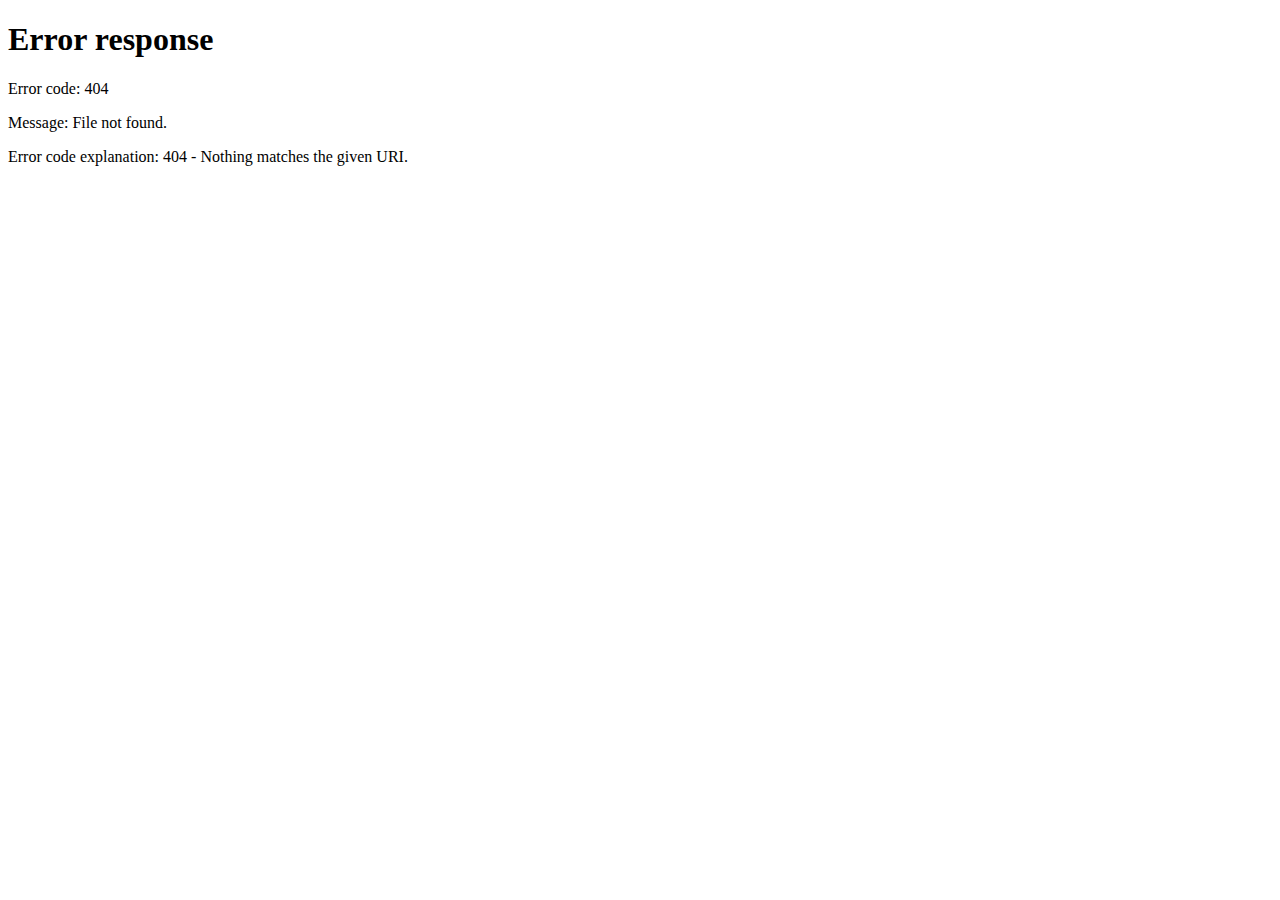
==== commit e01afc8c: "Add 404.html and index.html for client-side routing on GitHub Pages" ====
--- a/index.html
+++ b/index.html
@@ -1 +1,35 @@
-<!DOCTYPE html><html lang="en"><head><meta charSet="utf-8"/><meta name="viewport" content="width=device-width, initial-scale=1"/><link rel="preload" href="/NEW-MARKETING-TOOL/_next/static/media/a34f9d1faa5f3315-s.p.woff2" as="font" crossorigin="" type="font/woff2"/><link rel="preload" as="image" href="/NEW-MARKETING-TOOL/images/logo.png" fetchPriority="high"/><link rel="preload" as="image" href="/dashboard-preview.png"/><link rel="stylesheet" href="/NEW-MARKETING-TOOL/_next/static/css/c4c72e995b46d05a.css" crossorigin="" data-precedence="next"/><link rel="preload" as="script" fetchPriority="low" href="/NEW-MARKETING-TOOL/_next/static/chunks/webpack-e3f35d7c75cecc89.js" crossorigin=""/><script src="/NEW-MARKETING-TOOL/_next/static/chunks/fd9d1056-b78abccdcf7e09a8.js" async="" crossorigin=""></script><script src="/NEW-MARKETING-TOOL/_next/static/chunks/938-a0bc5650059c9578.js" async="" crossorigin=""></script><script src="/NEW-MARKETING-TOOL/_next/static/chunks/main-app-19d5df9daa5c8cd0.js" async="" crossorigin=""></script><script src="/NEW-MARKETING-TOOL/_next/static/chunks/99-6d3ab4975386c8f9.js" async=""></script><script src="/NEW-MARKETING-TOOL/_next/static/chunks/app/page-c11dcd93b6e47158.js" async=""></script><title>LinkedIn Lead Analysis | AI-Powered Lead Intelligence</title><meta name="description" content="Generate actionable insights from LinkedIn leads using AI to create targeted marketing opportunities and outreach strategies."/><meta name="keywords" content="LinkedIn, lead generation, AI insights, marketing, sales, outreach, lead analysis"/><link rel="icon" href="/NEW-MARKETING-TOOL/favicon.ico" type="image/x-icon" sizes="16x16"/><meta name="next-size-adjust"/><script src="/NEW-MARKETING-TOOL/_next/static/chunks/polyfills-c67a75d1b6f99dc8.js" crossorigin="" noModule=""></script></head><body class="__variable_2b14c4 font-sans antialiased"><div class="min-h-screen flex flex-col bg-gradient-to-br from-indigo-50 to-white"><header class="bg-white shadow-sm border-b border-gray-200"><div class="max-w-7xl mx-auto px-3 sm:px-4 lg:px-6"><div class="flex justify-between h-16 items-center"><div class="flex-shrink-0 flex items-center gap-3"><a class="flex items-center" href="/NEW-MARKETING-TOOL"><div class="relative w-10 h-10"><img alt="LinkedIn Lead Analysis Logo" fetchPriority="high" width="40" height="40" decoding="async" data-nimg="1" class="object-contain" style="color:transparent" src="/NEW-MARKETING-TOOL/images/logo.png"/></div><span class="text-lg font-bold text-gray-800 hidden sm:inline ml-2">LinkedIn Lead Analysis</span></a></div><nav class="hidden md:flex space-x-1"><a class="px-2 py-1 rounded-md text-sm font-medium text-gray-500 hover:text-gray-700 hover:bg-gray-50" href="/NEW-MARKETING-TOOL/dashboard">Dashboard</a><a class="px-2 py-1 rounded-md text-sm font-medium text-gray-500 hover:text-gray-700 hover:bg-gray-50" href="/NEW-MARKETING-TOOL/leads">Leads</a><a class="px-2 py-1 rounded-md text-sm font-medium text-gray-500 hover:text-gray-700 hover:bg-gray-50" href="/NEW-MARKETING-TOOL/insights">Insights</a><a class="px-2 py-1 rounded-md text-sm font-medium text-gray-500 hover:text-gray-700 hover:bg-gray-50" href="/NEW-MARKETING-TOOL/import">Import</a></nav><div class="md:hidden flex items-center"><button class="inline-flex items-center justify-center p-1 rounded-md text-gray-400 hover:text-gray-500 hover:bg-gray-100 focus:outline-none"><span class="sr-only">Open menu</span><svg class="h-5 w-5" fill="none" viewBox="0 0 24 24" stroke="currentColor"><path stroke-linecap="round" stroke-linejoin="round" stroke-width="2" d="M4 6h16M4 12h16M4 18h16"></path></svg></button></div><div class="hidden md:block"><button class="inline-flex items-center justify-center p-1 rounded-md text-gray-400 hover:text-gray-500 hover:bg-gray-100 focus:outline-none"><span class="sr-only">Open user menu</span><svg class="h-4 w-4" fill="none" viewBox="0 0 24 24" stroke="currentColor"><path stroke-linecap="round" stroke-linejoin="round" stroke-width="2" d="M5.121 17.804A13.937 13.937 0 0112 16c2.5 0 4.847.655 6.879 1.804M15 10a3 3 0 11-6 0 3 3 0 016 0zm6 2a9 9 0 11-18 0 9 9 0 0118 0z"></path></svg></button></div></div></div></header><main class="flex-grow"><section class="container px-4 py-6 md:py-12 mx-auto"><div class="flex flex-col md:flex-row items-center"><div class="md:w-1/2 mb-6 md:mb-0 md:pr-8"><h1 class="text-3xl sm:text-4xl font-bold text-gray-900 mb-3"><span class="text-indigo-600">LinkedIn</span> Lead Analysis Tool</h1><p class="text-sm sm:text-base text-gray-600 mb-6 max-w-lg">Analyze your LinkedIn leads with AI-powered insights. Import your leads automatically and get detailed analysis to identify opportunities and pain points.</p><div class="flex flex-wrap gap-3"><a class="btn-primary" href="/NEW-MARKETING-TOOL/dashboard">Get Started</a><a class="btn-secondary" href="/NEW-MARKETING-TOOL/import">Import Leads</a></div></div><div class="md:w-1/2"><div class="relative rounded-lg shadow-md overflow-hidden"><img src="/dashboard-preview.png" alt="LinkedIn Lead Analysis Dashboard Preview" class="w-full h-auto max-h-[400px] object-cover"/><div class="absolute inset-0 bg-indigo-900 bg-opacity-20"></div></div></div></div></section><section class="container px-4 py-6 md:py-12 mx-auto"><h2 class="text-xl sm:text-2xl font-bold text-center mb-8">Key Features</h2><div class="responsive-grid-4"><div class="card p-4"><div class="mb-3 text-indigo-600"><svg xmlns="http://www.w3.org/2000/svg" class="h-8 w-8" fill="none" viewBox="0 0 24 24" stroke="currentColor"><path stroke-linecap="round" stroke-linejoin="round" stroke-width="1.5" d="M9 5H7a2 2 0 00-2 2v12a2 2 0 002 2h10a2 2 0 002-2V7a2 2 0 00-2-2h-2M9 5a2 2 0 002 2h2a2 2 0 002-2M9 5a2 2 0 012-2h2a2 2 0 012 2"></path></svg></div><h3 class="text-base font-semibold mb-2">Automated Lead Import</h3><p class="text-xs sm:text-sm text-gray-600">Import leads directly from LinkedIn or via CSV upload to save time.</p></div><div class="card p-4"><div class="mb-3 text-indigo-600"><svg xmlns="http://www.w3.org/2000/svg" class="h-8 w-8" fill="none" viewBox="0 0 24 24" stroke="currentColor"><path stroke-linecap="round" stroke-linejoin="round" stroke-width="1.5" d="M9.663 17h4.673M12 3v1m6.364 1.636l-.707.707M21 12h-1M4 12H3m3.343-5.657l-.707-.707m2.828 9.9a5 5 0 117.072 0l-.548.547A3.374 3.374 0 0014 18.469V19a2 2 0 11-4 0v-.531c0-.895-.356-1.754-.988-2.386l-.548-.547z"></path></svg></div><h3 class="text-base font-semibold mb-2">AI Insights Generation</h3><p class="text-xs sm:text-sm text-gray-600">Get AI-powered insights about opportunities and pain points.</p></div><div class="card p-4"><div class="mb-3 text-indigo-600"><svg xmlns="http://www.w3.org/2000/svg" class="h-8 w-8" fill="none" viewBox="0 0 24 24" stroke="currentColor"><path stroke-linecap="round" stroke-linejoin="round" stroke-width="1.5" d="M12 4.354a4 4 0 110 5.292M15 21H3v-1a6 6 0 0112 0v1zm0 0h6v-1a6 6 0 00-9-5.197M13 7a4 4 0 11-8 0 4 4 0 018 0z"></path></svg></div><h3 class="text-base font-semibold mb-2">Lead Management</h3><p class="text-xs sm:text-sm text-gray-600">Organize, tag, and manage leads through the entire sales pipeline.</p></div><div class="card p-4"><div class="mb-3 text-indigo-600"><svg xmlns="http://www.w3.org/2000/svg" class="h-8 w-8" fill="none" viewBox="0 0 24 24" stroke="currentColor"><path stroke-linecap="round" stroke-linejoin="round" stroke-width="1.5" d="M9 19v-6a2 2 0 00-2-2H5a2 2 0 00-2 2v6a2 2 0 002 2h2a2 2 0 002-2zm0 0V9a2 2 0 012-2h2a2 2 0 012 2v10m-6 0a2 2 0 002 2h2a2 2 0 002-2m0 0V5a2 2 0 012-2h2a2 2 0 012 2v14a2 2 0 01-2 2h-2a2 2 0 01-2-2z"></path></svg></div><h3 class="text-base font-semibold mb-2">Analytics Dashboard</h3><p class="text-xs sm:text-sm text-gray-600">Track performance metrics and insights with visual analytics.</p></div></div></section><section class="bg-indigo-600 text-white py-6 md:py-10"><div class="container px-4 mx-auto text-center"><h2 class="text-xl sm:text-2xl font-bold mb-3">Start Analyzing Your LinkedIn Leads Today</h2><p class="text-sm sm:text-base text-indigo-100 mb-6 max-w-xl mx-auto">Turn your LinkedIn connections into valuable insights and opportunities.</p><a class="btn bg-white text-indigo-600 hover:bg-indigo-50" href="/NEW-MARKETING-TOOL/dashboard">Go to Dashboard</a></div></section></main><footer class="bg-white border-t border-gray-200"><div class="max-w-7xl mx-auto py-8 px-4 sm:px-6 lg:px-8"><div class="md:flex md:items-center md:justify-between"><div class="flex justify-center md:order-2 space-x-6"><a href="#" class="text-gray-400 hover:text-gray-500"><span class="sr-only">LinkedIn</span><svg class="h-6 w-6" fill="currentColor" viewBox="0 0 24 24" aria-hidden="true"><path d="M19 0h-14c-2.761 0-5 2.239-5 5v14c0 2.761 2.239 5 5 5h14c2.762 0 5-2.239 5-5v-14c0-2.761-2.238-5-5-5zm-11 19h-3v-11h3v11zm-1.5-12.268c-.966 0-1.75-.79-1.75-1.764s.784-1.764 1.75-1.764 1.75.79 1.75 1.764-.783 1.764-1.75 1.764zm13.5 12.268h-3v-5.604c0-3.368-4-3.113-4 0v5.604h-3v-11h3v1.765c1.396-2.586 7-2.777 7 2.476v6.759z"></path></svg></a><a href="#" class="text-gray-400 hover:text-gray-500"><span class="sr-only">Twitter</span><svg class="h-6 w-6" fill="currentColor" viewBox="0 0 24 24" aria-hidden="true"><path d="M8.29 20.251c7.547 0 11.675-6.253 11.675-11.675 0-.178 0-.355-.012-.53A8.348 8.348 0 0022 5.92a8.19 8.19 0 01-2.357.646 4.118 4.118 0 001.804-2.27 8.224 8.224 0 01-2.605.996 4.107 4.107 0 00-6.993 3.743 11.65 11.65 0 01-8.457-4.287 4.106 4.106 0 001.27 5.477A4.072 4.072 0 012.8 9.713v.052a4.105 4.105 0 003.292 4.022 4.095 4.095 0 01-1.853.07 4.108 4.108 0 003.834 2.85A8.233 8.233 0 012 18.407a11.616 11.616 0 006.29 1.84"></path></svg></a></div><div class="mt-8 md:mt-0 md:order-1"><p class="text-center text-base text-gray-400">© 2024 LinkedIn Lead Analysis. All rights reserved.</p></div></div></div></footer></div><script src="/NEW-MARKETING-TOOL/_next/static/chunks/webpack-e3f35d7c75cecc89.js" crossorigin="" async=""></script><script>(self.__next_f=self.__next_f||[]).push([0]);self.__next_f.push([2,null])</script><script>self.__next_f.push([1,"1:HL[\"/NEW-MARKETING-TOOL/_next/static/media/a34f9d1faa5f3315-s.p.woff2\",\"font\",{\"crossOrigin\":\"\",\"type\":\"font/woff2\"}]\n2:HL[\"/NEW-MARKETING-TOOL/_next/static/css/c4c72e995b46d05a.css\",\"style\",{\"crossOrigin\":\"\"}]\n0:\"$L3\"\n"])</script><script>self.__next_f.push([1,"4:I[7690,[],\"\"]\n6:I[5211,[\"99\",\"static/chunks/99-6d3ab4975386c8f9.js\",\"931\",\"static/chunks/app/page-c11dcd93b6e47158.js\"],\"\"]\n7:I[5250,[\"99\",\"static/chunks/99-6d3ab4975386c8f9.js\",\"931\",\"static/chunks/app/page-c11dcd93b6e47158.js\"],\"\"]\n8:I[5613,[],\"\"]\n9:I[1778,[],\"\"]\nb:I[8955,[],\"\"]\n"])</script><script>self.__next_f.push([1,"3:[[[\"$\",\"link\",\"0\",{\"rel\":\"stylesheet\",\"href\":\"/NEW-MARKETING-TOOL/_next/static/css/c4c72e995b46d05a.css\",\"precedence\":\"next\",\"crossOrigin\":\"\"}]],[\"$\",\"$L4\",null,{\"buildId\":\"RDVM5gWFmq_TvYKIkbgoF\",\"assetPrefix\":\"/NEW-MARKETING-TOOL\",\"initialCanonicalUrl\":\"/\",\"initialTree\":[\"\",{\"children\":[\"__PAGE__\",{}]},\"$undefined\",\"$undefined\",true],\"initialSeedData\":[\"\",{\"children\":[\"__PAGE__\",{},[\"$L5\",[\"$\",\"div\",null,{\"className\":\"min-h-screen flex flex-col bg-gradient-to-br from-indigo-50 to-white\",\"children\":[[\"$\",\"$L6\",null,{}],[\"$\",\"main\",null,{\"className\":\"flex-grow\",\"children\":[[\"$\",\"section\",null,{\"className\":\"container px-4 py-6 md:py-12 mx-auto\",\"children\":[\"$\",\"div\",null,{\"className\":\"flex flex-col md:flex-row items-center\",\"children\":[[\"$\",\"div\",null,{\"className\":\"md:w-1/2 mb-6 md:mb-0 md:pr-8\",\"children\":[[\"$\",\"h1\",null,{\"className\":\"text-3xl sm:text-4xl font-bold text-gray-900 mb-3\",\"children\":[[\"$\",\"span\",null,{\"className\":\"text-indigo-600\",\"children\":\"LinkedIn\"}],\" Lead Analysis Tool\"]}],[\"$\",\"p\",null,{\"className\":\"text-sm sm:text-base text-gray-600 mb-6 max-w-lg\",\"children\":\"Analyze your LinkedIn leads with AI-powered insights. Import your leads automatically and get detailed analysis to identify opportunities and pain points.\"}],[\"$\",\"div\",null,{\"className\":\"flex flex-wrap gap-3\",\"children\":[[\"$\",\"$L7\",null,{\"href\":\"/dashboard\",\"className\":\"btn-primary\",\"children\":\"Get Started\"}],[\"$\",\"$L7\",null,{\"href\":\"/import\",\"className\":\"btn-secondary\",\"children\":\"Import Leads\"}]]}]]}],[\"$\",\"div\",null,{\"className\":\"md:w-1/2\",\"children\":[\"$\",\"div\",null,{\"className\":\"relative rounded-lg shadow-md overflow-hidden\",\"children\":[[\"$\",\"img\",null,{\"src\":\"/dashboard-preview.png\",\"alt\":\"LinkedIn Lead Analysis Dashboard Preview\",\"className\":\"w-full h-auto max-h-[400px] object-cover\"}],[\"$\",\"div\",null,{\"className\":\"absolute inset-0 bg-indigo-900 bg-opacity-20\"}]]}]}]]}]}],[\"$\",\"section\",null,{\"className\":\"container px-4 py-6 md:py-12 mx-auto\",\"children\":[[\"$\",\"h2\",null,{\"className\":\"text-xl sm:text-2xl font-bold text-center mb-8\",\"children\":\"Key Features\"}],[\"$\",\"div\",null,{\"className\":\"responsive-grid-4\",\"children\":[[\"$\",\"div\",null,{\"className\":\"card p-4\",\"children\":[[\"$\",\"div\",null,{\"className\":\"mb-3 text-indigo-600\",\"children\":[\"$\",\"svg\",null,{\"xmlns\":\"http://www.w3.org/2000/svg\",\"className\":\"h-8 w-8\",\"fill\":\"none\",\"viewBox\":\"0 0 24 24\",\"stroke\":\"currentColor\",\"children\":[\"$\",\"path\",null,{\"strokeLinecap\":\"round\",\"strokeLinejoin\":\"round\",\"strokeWidth\":1.5,\"d\":\"M9 5H7a2 2 0 00-2 2v12a2 2 0 002 2h10a2 2 0 002-2V7a2 2 0 00-2-2h-2M9 5a2 2 0 002 2h2a2 2 0 002-2M9 5a2 2 0 012-2h2a2 2 0 012 2\"}]}]}],[\"$\",\"h3\",null,{\"className\":\"text-base font-semibold mb-2\",\"children\":\"Automated Lead Import\"}],[\"$\",\"p\",null,{\"className\":\"text-xs sm:text-sm text-gray-600\",\"children\":\"Import leads directly from LinkedIn or via CSV upload to save time.\"}]]}],[\"$\",\"div\",null,{\"className\":\"card p-4\",\"children\":[[\"$\",\"div\",null,{\"className\":\"mb-3 text-indigo-600\",\"children\":[\"$\",\"svg\",null,{\"xmlns\":\"http://www.w3.org/2000/svg\",\"className\":\"h-8 w-8\",\"fill\":\"none\",\"viewBox\":\"0 0 24 24\",\"stroke\":\"currentColor\",\"children\":[\"$\",\"path\",null,{\"strokeLinecap\":\"round\",\"strokeLinejoin\":\"round\",\"strokeWidth\":1.5,\"d\":\"M9.663 17h4.673M12 3v1m6.364 1.636l-.707.707M21 12h-1M4 12H3m3.343-5.657l-.707-.707m2.828 9.9a5 5 0 117.072 0l-.548.547A3.374 3.374 0 0014 18.469V19a2 2 0 11-4 0v-.531c0-.895-.356-1.754-.988-2.386l-.548-.547z\"}]}]}],[\"$\",\"h3\",null,{\"className\":\"text-base font-semibold mb-2\",\"children\":\"AI Insights Generation\"}],[\"$\",\"p\",null,{\"className\":\"text-xs sm:text-sm text-gray-600\",\"children\":\"Get AI-powered insights about opportunities and pain points.\"}]]}],[\"$\",\"div\",null,{\"className\":\"card p-4\",\"children\":[[\"$\",\"div\",null,{\"className\":\"mb-3 text-indigo-600\",\"children\":[\"$\",\"svg\",null,{\"xmlns\":\"http://www.w3.org/2000/svg\",\"className\":\"h-8 w-8\",\"fill\":\"none\",\"viewBox\":\"0 0 24 24\",\"stroke\":\"currentColor\",\"children\":[\"$\",\"path\",null,{\"strokeLinecap\":\"round\",\"strokeLinejoin\":\"round\",\"strokeWidth\":1.5,\"d\":\"M12 4.354a4 4 0 110 5.292M15 21H3v-1a6 6 0 0112 0v1zm0 0h6v-1a6 6 0 00-9-5.197M13 7a4 4 0 11-8 0 4 4 0 018 0z\"}]}]}],[\"$\",\"h3\",null,{\"className\":\"text-base font-semibold mb-2\",\"children\":\"Lead Management\"}],[\"$\",\"p\",null,{\"className\":\"text-xs sm:text-sm text-gray-600\",\"children\":\"Organize, tag, and manage leads through the entire sales pipeline.\"}]]}],[\"$\",\"div\",null,{\"className\":\"card p-4\",\"children\":[[\"$\",\"div\",null,{\"className\":\"mb-3 text-indigo-600\",\"children\":[\"$\",\"svg\",null,{\"xmlns\":\"http://www.w3.org/2000/svg\",\"className\":\"h-8 w-8\",\"fill\":\"none\",\"viewBox\":\"0 0 24 24\",\"stroke\":\"currentColor\",\"children\":[\"$\",\"path\",null,{\"strokeLinecap\":\"round\",\"strokeLinejoin\":\"round\",\"strokeWidth\":1.5,\"d\":\"M9 19v-6a2 2 0 00-2-2H5a2 2 0 00-2 2v6a2 2 0 002 2h2a2 2 0 002-2zm0 0V9a2 2 0 012-2h2a2 2 0 012 2v10m-6 0a2 2 0 002 2h2a2 2 0 002-2m0 0V5a2 2 0 012-2h2a2 2 0 012 2v14a2 2 0 01-2 2h-2a2 2 0 01-2-2z\"}]}]}],[\"$\",\"h3\",null,{\"className\":\"text-base font-semibold mb-2\",\"children\":\"Analytics Dashboard\"}],[\"$\",\"p\",null,{\"className\":\"text-xs sm:text-sm text-gray-600\",\"children\":\"Track performance metrics and insights with visual analytics.\"}]]}]]}]]}],[\"$\",\"section\",null,{\"className\":\"bg-indigo-600 text-white py-6 md:py-10\",\"children\":[\"$\",\"div\",null,{\"className\":\"container px-4 mx-auto text-center\",\"children\":[[\"$\",\"h2\",null,{\"className\":\"text-xl sm:text-2xl font-bold mb-3\",\"children\":\"Start Analyzing Your LinkedIn Leads Today\"}],[\"$\",\"p\",null,{\"className\":\"text-sm sm:text-base text-indigo-100 mb-6 max-w-xl mx-auto\",\"children\":\"Turn your LinkedIn connections into valuable insights and opportunities.\"}],[\"$\",\"$L7\",null,{\"href\":\"/dashboard\",\"className\":\"btn bg-white text-indigo-600 hover:bg-indigo-50\",\"children\":\"Go to Dashboard\"}]]}]}]]}],[\"$\",\"footer\",null,{\"className\":\"bg-white border-t border-gray-200\",\"children\":[\"$\",\"div\",null,{\"className\":\"max-w-7xl mx-auto py-8 px-4 sm:px-6 lg:px-8\",\"children\":[\"$\",\"div\",null,{\"className\":\"md:flex md:items-center md:justify-between\",\"children\":[[\"$\",\"div\",null,{\"className\":\"flex justify-center md:order-2 space-x-6\",\"children\":[[\"$\",\"a\",null,{\"href\":\"#\",\"className\":\"text-gray-400 hover:text-gray-500\",\"children\":[[\"$\",\"span\",null,{\"className\":\"sr-only\",\"children\":\"LinkedIn\"}],[\"$\",\"svg\",null,{\"className\":\"h-6 w-6\",\"fill\":\"currentColor\",\"viewBox\":\"0 0 24 24\",\"aria-hidden\":\"true\",\"children\":[\"$\",\"path\",null,{\"d\":\"M19 0h-14c-2.761 0-5 2.239-5 5v14c0 2.761 2.239 5 5 5h14c2.762 0 5-2.239 5-5v-14c0-2.761-2.238-5-5-5zm-11 19h-3v-11h3v11zm-1.5-12.268c-.966 0-1.75-.79-1.75-1.764s.784-1.764 1.75-1.764 1.75.79 1.75 1.764-.783 1.764-1.75 1.764zm13.5 12.268h-3v-5.604c0-3.368-4-3.113-4 0v5.604h-3v-11h3v1.765c1.396-2.586 7-2.777 7 2.476v6.759z\"}]}]]}],[\"$\",\"a\",null,{\"href\":\"#\",\"className\":\"text-gray-400 hover:text-gray-500\",\"children\":[[\"$\",\"span\",null,{\"className\":\"sr-only\",\"children\":\"Twitter\"}],[\"$\",\"svg\",null,{\"className\":\"h-6 w-6\",\"fill\":\"currentColor\",\"viewBox\":\"0 0 24 24\",\"aria-hidden\":\"true\",\"children\":[\"$\",\"path\",null,{\"d\":\"M8.29 20.251c7.547 0 11.675-6.253 11.675-11.675 0-.178 0-.355-.012-.53A8.348 8.348 0 0022 5.92a8.19 8.19 0 01-2.357.646 4.118 4.118 0 001.804-2.27 8.224 8.224 0 01-2.605.996 4.107 4.107 0 00-6.993 3.743 11.65 11.65 0 01-8.457-4.287 4.106 4.106 0 001.27 5.477A4.072 4.072 0 012.8 9.713v.052a4.105 4.105 0 003.292 4.022 4.095 4.095 0 01-1.853.07 4.108 4.108 0 003.834 2.85A8.233 8.233 0 012 18.407a11.616 11.616 0 006.29 1.84\"}]}]]}]]}],[\"$\",\"div\",null,{\"className\":\"mt-8 md:mt-0 md:order-1\",\"children\":[\"$\",\"p\",null,{\"className\":\"text-center text-base text-gray-400\",\"children\":\"© 2024 LinkedIn Lead Analysis. All rights reserved.\"}]}]]}]}]}]]}],null]]},[null,[\"$\",\"html\",null,{\"lang\":\"en\",\"children\":[\"$\",\"body\",null,{\"className\":\"__variable_2b14c4 font-sans antialiased\",\"children\":[\"$\",\"$L8\",null,{\"parallelRouterKey\":\"children\",\"segmentPath\":[\"children\"],\"loading\":\"$undefined\",\"loadingStyles\":\"$undefined\",\"loadingScripts\":\"$undefined\",\"hasLoading\":false,\"error\":\"$undefined\",\"errorStyles\":\"$undefined\",\"errorScripts\":\"$undefined\",\"template\":[\"$\",\"$L9\",null,{}],\"templateStyles\":\"$undefined\",\"templateScripts\":\"$undefined\",\"notFound\":[[\"$\",\"title\",null,{\"children\":\"404: This page could not be found.\"}],[\"$\",\"div\",null,{\"style\":{\"fontFamily\":\"system-ui,\\\"Segoe UI\\\",Roboto,Helvetica,Arial,sans-serif,\\\"Apple Color Emoji\\\",\\\"Segoe UI Emoji\\\"\",\"height\":\"100vh\",\"textAlign\":\"center\",\"display\":\"flex\",\"flexDirection\":\"column\",\"alignItems\":\"center\",\"justifyContent\":\"center\"},\"children\":[\"$\",\"div\",null,{\"children\":[[\"$\",\"style\",null,{\"dangerouslySetInnerHTML\":{\"__html\":\"body{color:#000;background:#fff;margin:0}.next-error-h1{border-right:1px solid rgba(0,0,0,.3)}@media (prefers-color-scheme:dark){body{color:#fff;background:#000}.next-error-h1{border-right:1px solid rgba(255,255,255,.3)}}\"}}],[\"$\",\"h1\",null,{\"className\":\"next-error-h1\",\"style\":{\"display\":\"inline-block\",\"margin\":\"0 20px 0 0\",\"padding\":\"0 23px 0 0\",\"fontSize\":24,\"fontWeight\":500,\"verticalAlign\":\"top\",\"lineHeight\":\"49px\"},\"children\":\"404\"}],[\"$\",\"div\",null,{\"style\":{\"display\":\"inline-block\"},\"children\":[\"$\",\"h2\",null,{\"style\":{\"fontSize\":14,\"fontWeight\":400,\"lineHeight\":\"49px\",\"margin\":0},\"children\":\"This page could not be found.\"}]}]]}]}]],\"notFoundStyles\":[],\"styles\":null}]}]}],null]],\"initialHead\":[false,\"$La\"],\"globalErrorComponent\":\"$b\"}]]\n"])</script><script>self.__next_f.push([1,"a:[[\"$\",\"meta\",\"0\",{\"name\":\"viewport\",\"content\":\"width=device-width, initial-scale=1\"}],[\"$\",\"meta\",\"1\",{\"charSet\":\"utf-8\"}],[\"$\",\"title\",\"2\",{\"children\":\"LinkedIn Lead Analysis | AI-Powered Lead Intelligence\"}],[\"$\",\"meta\",\"3\",{\"name\":\"description\",\"content\":\"Generate actionable insights from LinkedIn leads using AI to create targeted marketing opportunities and outreach strategies.\"}],[\"$\",\"meta\",\"4\",{\"name\":\"keywords\",\"content\":\"LinkedIn, lead generation, AI insights, marketing, sales, outreach, lead analysis\"}],[\"$\",\"link\",\"5\",{\"rel\":\"icon\",\"href\":\"/NEW-MARKETING-TOOL/favicon.ico\",\"type\":\"image/x-icon\",\"sizes\":\"16x16\"}],[\"$\",\"meta\",\"6\",{\"name\":\"next-size-adjust\"}]]\n"])</script><script>self.__next_f.push([1,"5:null\n"])</script><script>self.__next_f.push([1,""])</script></body></html>+<!DOCTYPE html>
+<html>
+  <head>
+    <meta charset="utf-8">
+    <title>LinkedIn Leads Analysis</title>
+    <script type="text/javascript">
+      // Single Page Apps for GitHub Pages
+      // MIT License
+      // This script checks to see if a redirect is present in the query string.
+      // If it is, it redirects the browser to the target path contained in the query string.
+      (function() {
+        // Convenience function for parsing URL parameters
+        function getQueryParam(name) {
+          var match = RegExp('[?&]' + name + '=([^&]*)').exec(window.location.search);
+          return match && decodeURIComponent(match[1].replace(/\+/g, ' '));
+        }
+
+        // Parse the query parameter "?/"
+        var pathname = getQueryParam('/');
+        
+        // Redirect to the URL indicated in the pathname
+        if (pathname) {
+          // Fix URL redirects and replace the history state
+          // with the new URL without updating the browser location
+          history.replaceState(null, null, pathname.replace(/~and~/g, '&'));
+        }
+      })();
+    </script>
+    <!-- Your site content will be loaded here -->
+    <meta http-equiv="refresh" content="0;URL='/NEW-MARKETING-TOOL/'">
+  </head>
+  <body>
+    <h1>Loading...</h1>
+  </body>
+</html>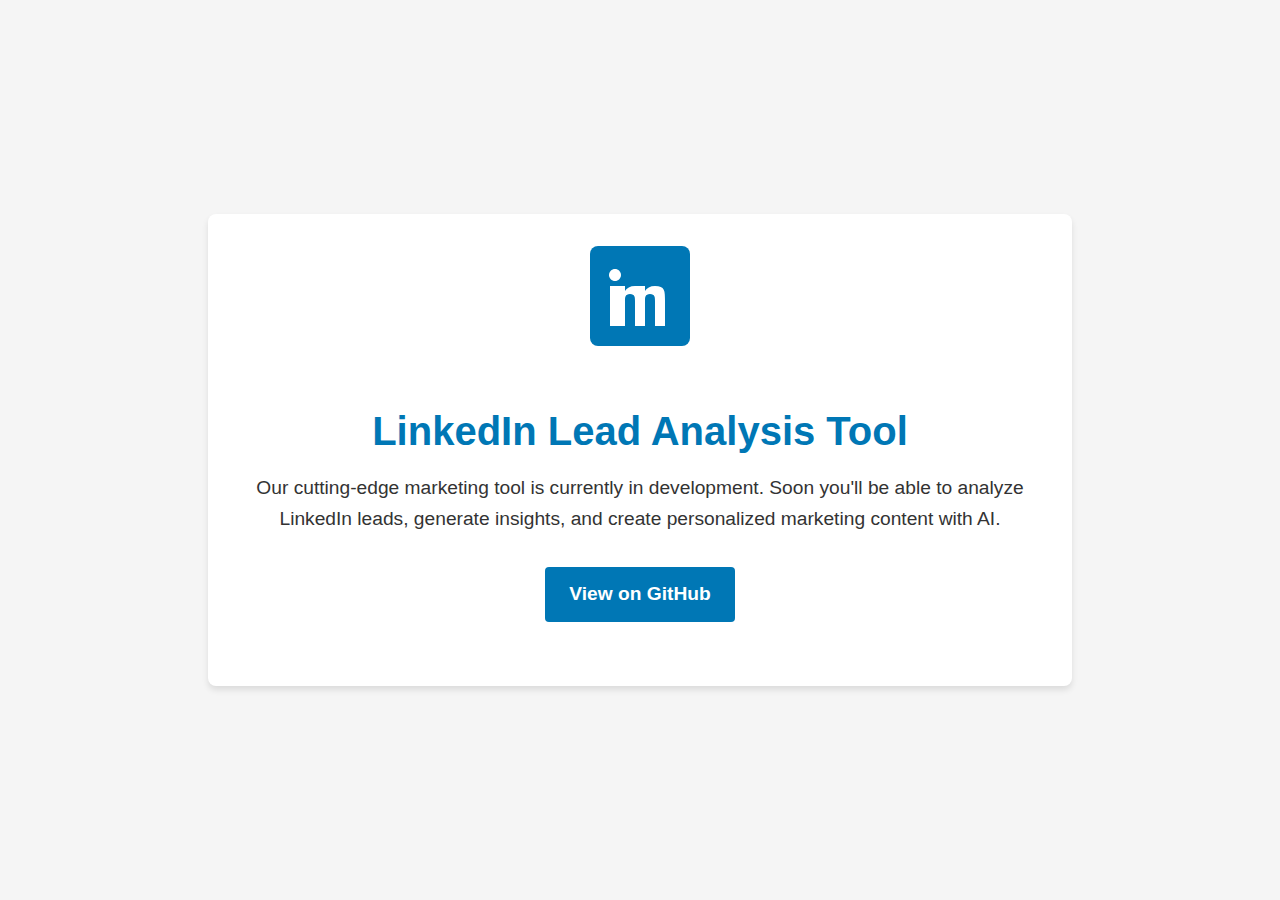
==== commit 4a1c69db: "Deploying to gh-pages from @ Jrogbaaa/NEW-MARKETING-TOOL@5e2fb7976cf9f27a991a0d8deb485c44aa8cb62f 🚀" ====
--- a/index.html
+++ b/index.html
@@ -1,35 +1,71 @@
 <!DOCTYPE html>
-<html>
-  <head>
-    <meta charset="utf-8">
-    <title>LinkedIn Leads Analysis</title>
-    <script type="text/javascript">
-      // Single Page Apps for GitHub Pages
-      // MIT License
-      // This script checks to see if a redirect is present in the query string.
-      // If it is, it redirects the browser to the target path contained in the query string.
-      (function() {
-        // Convenience function for parsing URL parameters
-        function getQueryParam(name) {
-          var match = RegExp('[?&]' + name + '=([^&]*)').exec(window.location.search);
-          return match && decodeURIComponent(match[1].replace(/\+/g, ' '));
-        }
-
-        // Parse the query parameter "?/"
-        var pathname = getQueryParam('/');
-        
-        // Redirect to the URL indicated in the pathname
-        if (pathname) {
-          // Fix URL redirects and replace the history state
-          // with the new URL without updating the browser location
-          history.replaceState(null, null, pathname.replace(/~and~/g, '&'));
-        }
-      })();
-    </script>
-    <!-- Your site content will be loaded here -->
-    <meta http-equiv="refresh" content="0;URL='/NEW-MARKETING-TOOL/'">
-  </head>
-  <body>
-    <h1>Loading...</h1>
-  </body>
-</html>+<html lang="en">
+<head>
+  <meta charset="UTF-8">
+  <meta name="viewport" content="width=device-width, initial-scale=1.0">
+  <title>NEW-MARKETING-TOOL - Coming Soon</title>
+  <style>
+    body {
+      font-family: -apple-system, BlinkMacSystemFont, "Segoe UI", Roboto, Helvetica, Arial, sans-serif;
+      background-color: #f5f5f5;
+      margin: 0;
+      padding: 0;
+      display: flex;
+      justify-content: center;
+      align-items: center;
+      min-height: 100vh;
+      color: #333;
+    }
+    .container {
+      max-width: 800px;
+      margin: 0 auto;
+      padding: 2rem;
+      text-align: center;
+      background-color: white;
+      border-radius: 8px;
+      box-shadow: 0 4px 6px rgba(0, 0, 0, 0.1);
+    }
+    h1 {
+      font-size: 2.5rem;
+      margin-bottom: 1rem;
+      color: #0077B5; /* LinkedIn blue */
+    }
+    p {
+      font-size: 1.2rem;
+      line-height: 1.6;
+      margin-bottom: 2rem;
+    }
+    .button {
+      display: inline-block;
+      background-color: #0077B5;
+      color: white;
+      text-decoration: none;
+      padding: 12px 24px;
+      border-radius: 4px;
+      font-weight: 600;
+      transition: background-color 0.3s;
+    }
+    .button:hover {
+      background-color: #005885;
+    }
+    .logo {
+      max-width: 120px;
+      margin-bottom: 2rem;
+    }
+  </style>
+</head>
+<body>
+  <div class="container">
+    <img src="logo.svg" alt="LinkedIn Lead Analysis Tool" class="logo">
+    <h1>LinkedIn Lead Analysis Tool</h1>
+    <p>
+      Our cutting-edge marketing tool is currently in development. 
+      Soon you'll be able to analyze LinkedIn leads, generate insights, 
+      and create personalized marketing content with AI.
+    </p>
+    <p>
+      <a href="https://github.com/Jrogbaaa/NEW-MARKETING-TOOL" class="button">View on GitHub</a>
+    </p>
+  </div>
+</body>
+</html> 